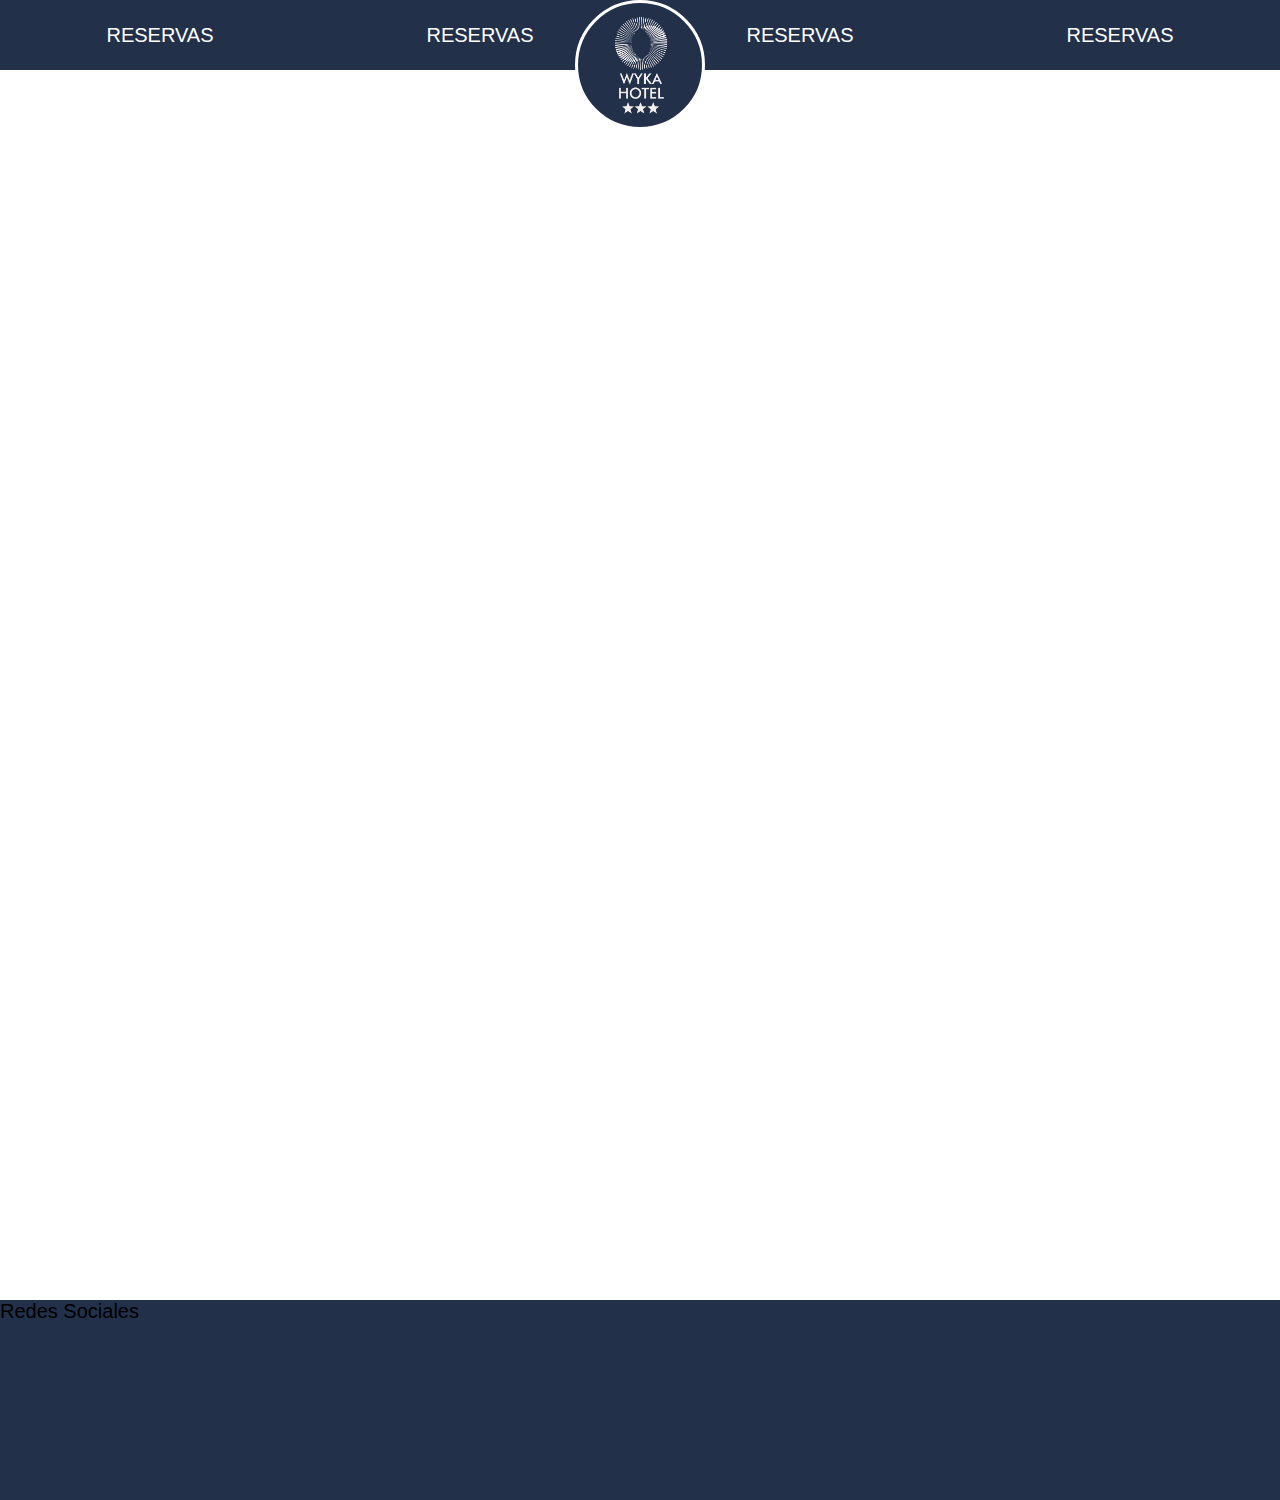
==== src/index.html @ a8c124cd "fonts added to assets" ====
<html lang="es">
<head>
    <meta charset="UTF-8">
    <meta http-equiv="X-UA-Compatible" content="IE=edge">
    <meta name="viewport" content="width=device-width, initial-scale=1.0">
    <link rel="stylesheet" href="./style.css">
    <title>WYKA - HOTEL</title>
</head>
<body>
    <header class="header">
        <nav class="nav">
            <ul class="nav-links">
                <li href="#">RESERVAS</li>
                <li href="#">RESERVAS</li>
                <li href="#">RESERVAS</li>
                <li href="#">RESERVAS</li>
            </ul>
            
        </nav>
        <div class="center">
            <img src="../assets/img/logo_completo.png">
        </div>
    </header>
    
    <main>
        <article class="carrousel-images">
            <img src="./img/" alt="">
        </article>
    </main>

    <footer>
        <div class="social-media">
            <span class="title">Redes Sociales</span>
            <span class="point"></span>
            <ul>
                <li></li>
            </ul>
        </div>
        <div class="links"></div>
    </footer>
</body>
</html>
---- src/style.css ----
@import url('../assets/fonts/Gopher-Bold.ttf');

:root {
    --azul: rgb(34, 48, 73);
    --crema: rgb(176,164,148);
    --blanco: rgb(240,235,231);
    --negro: rgb(34,34,35)
}

* {
    box-sizing: border-box;
    margin: 0;
    padding: 0;
    font-family: 'Gopher-Bold', sans-serif;
    font-size: 20px;
}

body{
    background: white;
}

.header {
    position: absolute;
    width: 100%;
    display: flex;
    background-color: white;
    justify-content: center;
}

.nav {
    height: 70px;
    width: 100%;
    background-color: var(--azul);
    flex-direction: row;
    align-items: center;
}

.nav-links{
    height: 100%;
    list-style: none;
    color: white;
    display: flex;
    justify-content: space-around;
    align-items: center;
    font-size: small;
}

.nav-links li {
    cursor: pointer;
}

.center {
    position: absolute;
    display: flex;
    background-color: var(--azul);
    width: 130px;
    height: 130px;
    border-radius: 50%;
    border-style: solid;
    border-color: white;
    align-items: center;
    justify-content: center;
}

.center img {
    width: 63px;
    height: 100px;
}

main {
    height: 1300px;
    width: 100%;
}

footer {
    width: 100%;
    height: 200px;
    background-color: var(--azul);
}
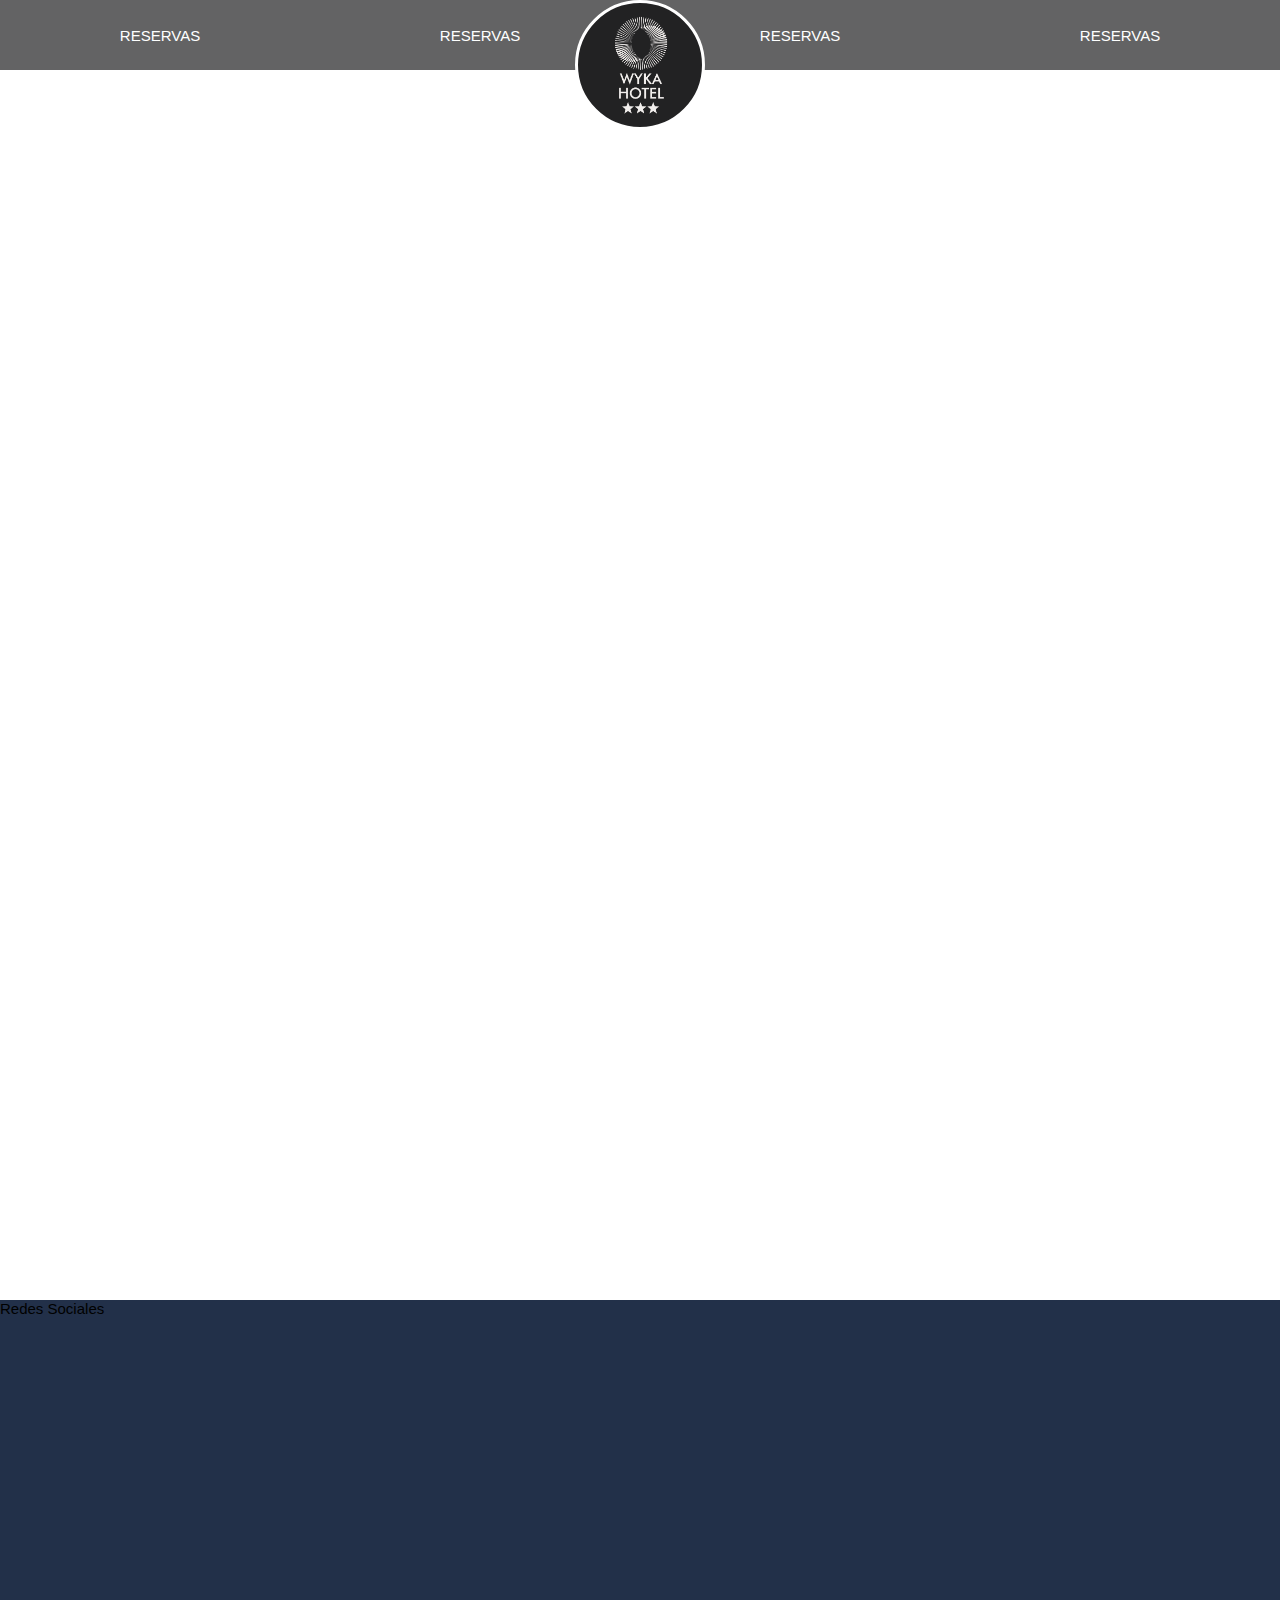
==== commit 32834766: "sticky navbar & video added" ====
--- a/src/index.html
+++ b/src/index.html
@@ -23,9 +23,9 @@
     </header>
     
     <main>
-        <article class="carrousel-images">
-            <img src="./img/" alt="">
-        </article>
+        <section>
+            <video src="../assets/videos/wyka baja calidad.mp4" autoplay loop></video>
+        </section>
     </main>
 
     <footer>
--- a/src/style.css
+++ b/src/style.css
@@ -12,7 +12,7 @@
     margin: 0;
     padding: 0;
     font-family: 'Gopher-Bold', sans-serif;
-    font-size: 20px;
+    font-size: 15px;
 }
 
 body{
@@ -20,17 +20,19 @@
 }
 
 .header {
-    position: absolute;
+    position: fixed;
+    top:0;
     width: 100%;
     display: flex;
-    background-color: white;
     justify-content: center;
+    z-index: 1;
 }
 
 .nav {
+    opacity: 0.7;
     height: 70px;
     width: 100%;
-    background-color: var(--azul);
+    background-color: var(--negro);
     flex-direction: row;
     align-items: center;
 }
@@ -52,7 +54,7 @@
 .center {
     position: absolute;
     display: flex;
-    background-color: var(--azul);
+    background-color: var(--negro);
     width: 130px;
     height: 130px;
     border-radius: 50%;
@@ -72,8 +74,13 @@
     width: 100%;
 }
 
+main section video {
+    width: 100%;
+    height: auto;
+}
+
 footer {
     width: 100%;
-    height: 200px;
+    height: 300px;
     background-color: var(--azul);
 }
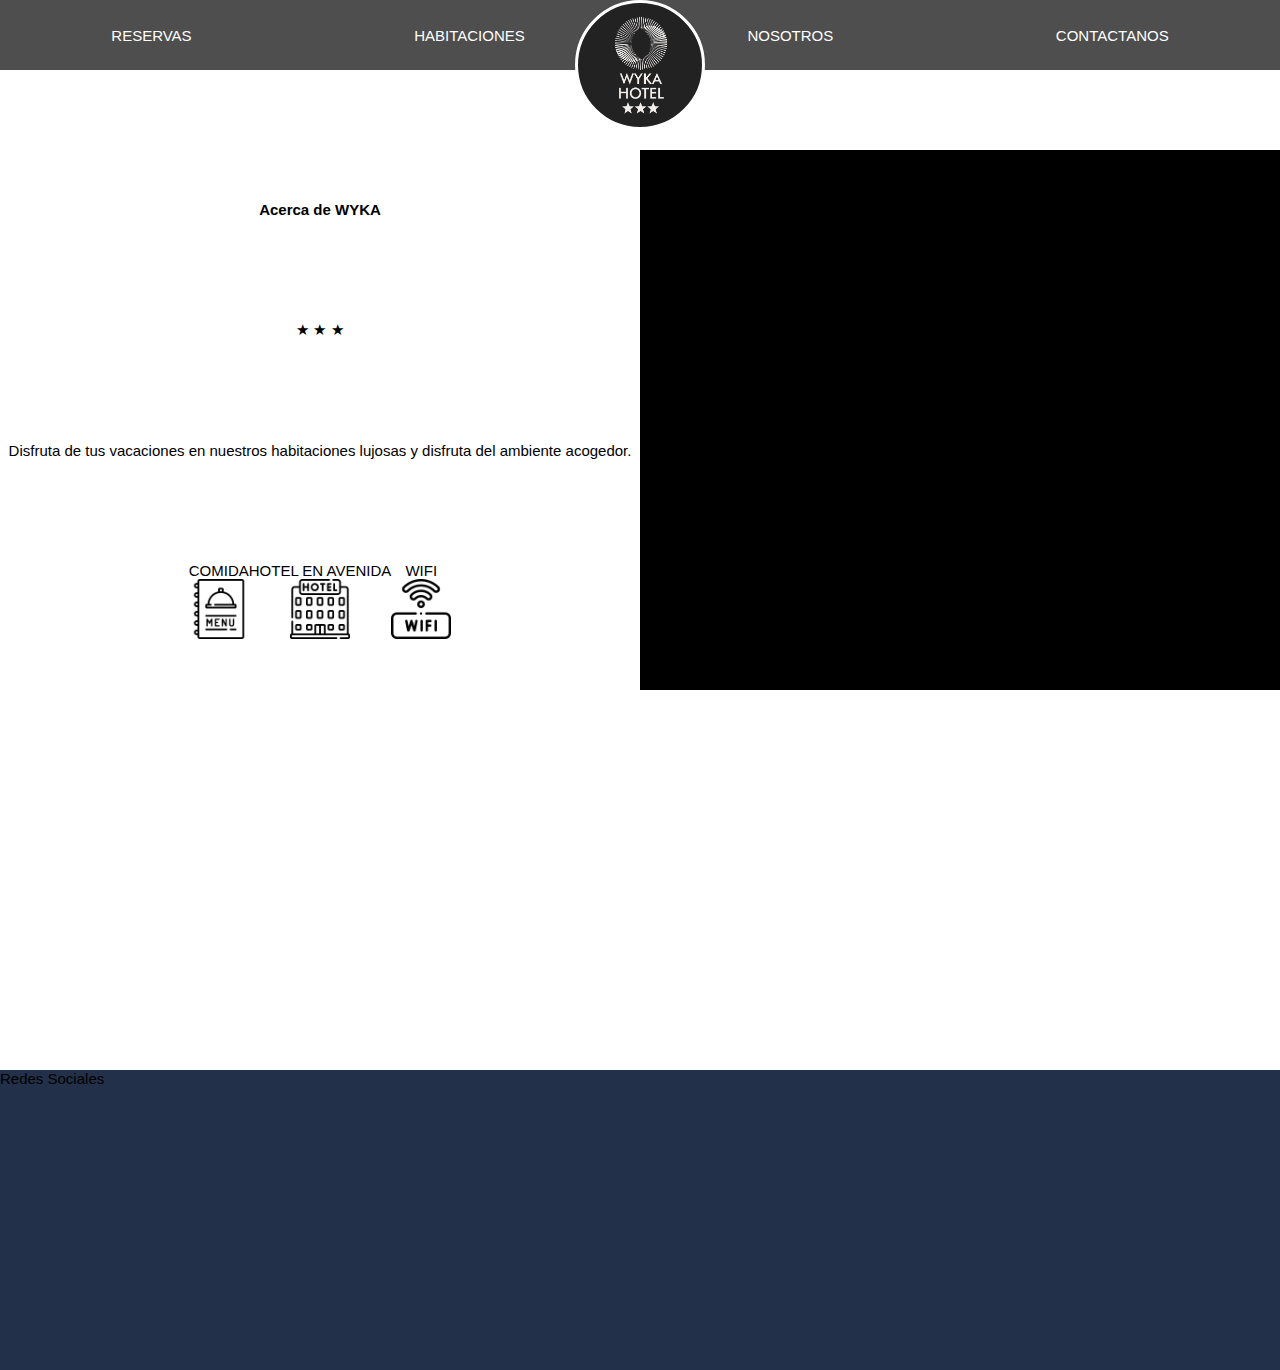
==== commit 406f99d3: "Added icons & created new section" ====
--- a/src/index.html
+++ b/src/index.html
@@ -11,11 +11,10 @@
         <nav class="nav">
             <ul class="nav-links">
                 <li href="#">RESERVAS</li>
-                <li href="#">RESERVAS</li>
-                <li href="#">RESERVAS</li>
-                <li href="#">RESERVAS</li>
+                <li href="#">HABITACIONES</li>
+                <li href="#">NOSOTROS</li>
+                <li href="#">CONTACTANOS</li>
             </ul>
-            
         </nav>
         <div class="center">
             <img src="../assets/img/logo_completo.png">
@@ -23,9 +22,50 @@
     </header>
     
     <main>
+        <!--
+                    <div class="modal">
+            <div class="reserva">
+                <span>Hacer una reservas</span>
+            </div>
+            <div class="fecha">
+                asdasd
+            </div>
+        </div>
+        -->
+
         <section>
-            <video src="../assets/videos/wyka baja calidad.mp4" autoplay loop></video>
+            <video src="../assets/videos/wyka baja calidad.mp4" autoplay loop muted></video>
         </section>
+
+        <section class="section-info">
+            <div class="info">
+                <h1>Acerca de WYKA</h1>
+                <span>★ ★ ★</span>
+                <p>Disfruta de tus vacaciones en nuestros habitaciones lujosas y disfruta del ambiente acogedor.</p>
+                <ul>
+                    <li>
+                        <span>COMIDA</span>
+                        <img src="../assets/icons/menu.png">
+                    </li>
+                    <li>
+                        <span>HOTEL EN AVENIDA</span>
+                        <img src="../assets/icons/hotel.png">
+                    </li>
+                    <li>
+                        <span>WIFI</span>
+                        <img src="../assets/icons/wifi.png">
+                    </li>
+                </ul>
+            </div>
+            <div class="carrousel">
+                asd
+            </div>
+        </section>
+
+        <section>
+            <iframe class="map" src="https://www.google.com/maps/embed?pb=!1m18!1m12!1m3!1d493.75754140701224!2d-79.02753394974549!3d-8.095330356932966!2m3!1f0!2f0!3f0!3m2!1i1024!2i768!4f13.1!3m3!1m2!1s0x91ad3db486dfe575%3A0x8ffd5e4ad23abd7a!2sHotel%20Wyka!5e0!3m2!1ses!2spe!4v1685727142452!5m2!1ses!2spe" width="600" height="450" style="border:0;" allowfullscreen="" loading="lazy" referrerpolicy="no-referrer-when-downgrade"></iframe>
+        </section>
+
     </main>
 
     <footer>
--- a/src/style.css
+++ b/src/style.css
@@ -29,12 +29,12 @@
 }
 
 .nav {
-    opacity: 0.7;
     height: 70px;
     width: 100%;
     background-color: var(--negro);
     flex-direction: row;
     align-items: center;
+    opacity: 0.8;
 }
 
 .nav-links{
@@ -70,8 +70,40 @@
 }
 
 main {
-    height: 1300px;
+    height: auto;
     width: 100%;
+}
+/*
+.modal  {
+    display: flex;
+    flex-direction: column;
+    position: absolute;
+    top: 150px;
+    right: 100px;
+    width: 250px;
+    height: 200px;
+    background-color: var(--negro);
+    color: white;
+}
+
+.reserva {
+    display: flex;
+    align-items: center;
+    justify-content: center;
+    background-color: var(--negro);
+    width: 100%;
+    height: 20px;
+}
+
+.fecha {
+    background-color: var(--azul);
+    opacity: 0.8;
+}
+*/
+
+main {
+    display: flex;
+    flex-direction: column;
 }
 
 main section video {
@@ -79,6 +111,50 @@
     height: auto;
 }
 
+.section-info {
+    display: flex;
+    flex-direction: row;
+    width: auto;
+    height: 60vh;
+}
+
+.info {
+    width: 50%;
+    display: flex;
+    flex-direction: column;
+    align-items: center;
+    justify-content: space-around;
+}
+
+.info ul {
+    display: flex;
+    flex-direction: row;
+    list-style: none;
+    align-items: center;
+}
+
+.info ul li {
+    display: flex;
+    flex-direction: column;
+    align-items: center;
+    justify-content: space-between;
+}
+
+.info ul li img {
+    width: 60px;
+    height: 60px;
+}
+
+.carrousel  {
+    width: 50%;
+    background-color: black;
+}
+
+.map{
+    width: 100%;
+    height: 380px;
+}
+
 footer {
     width: 100%;
     height: 300px;
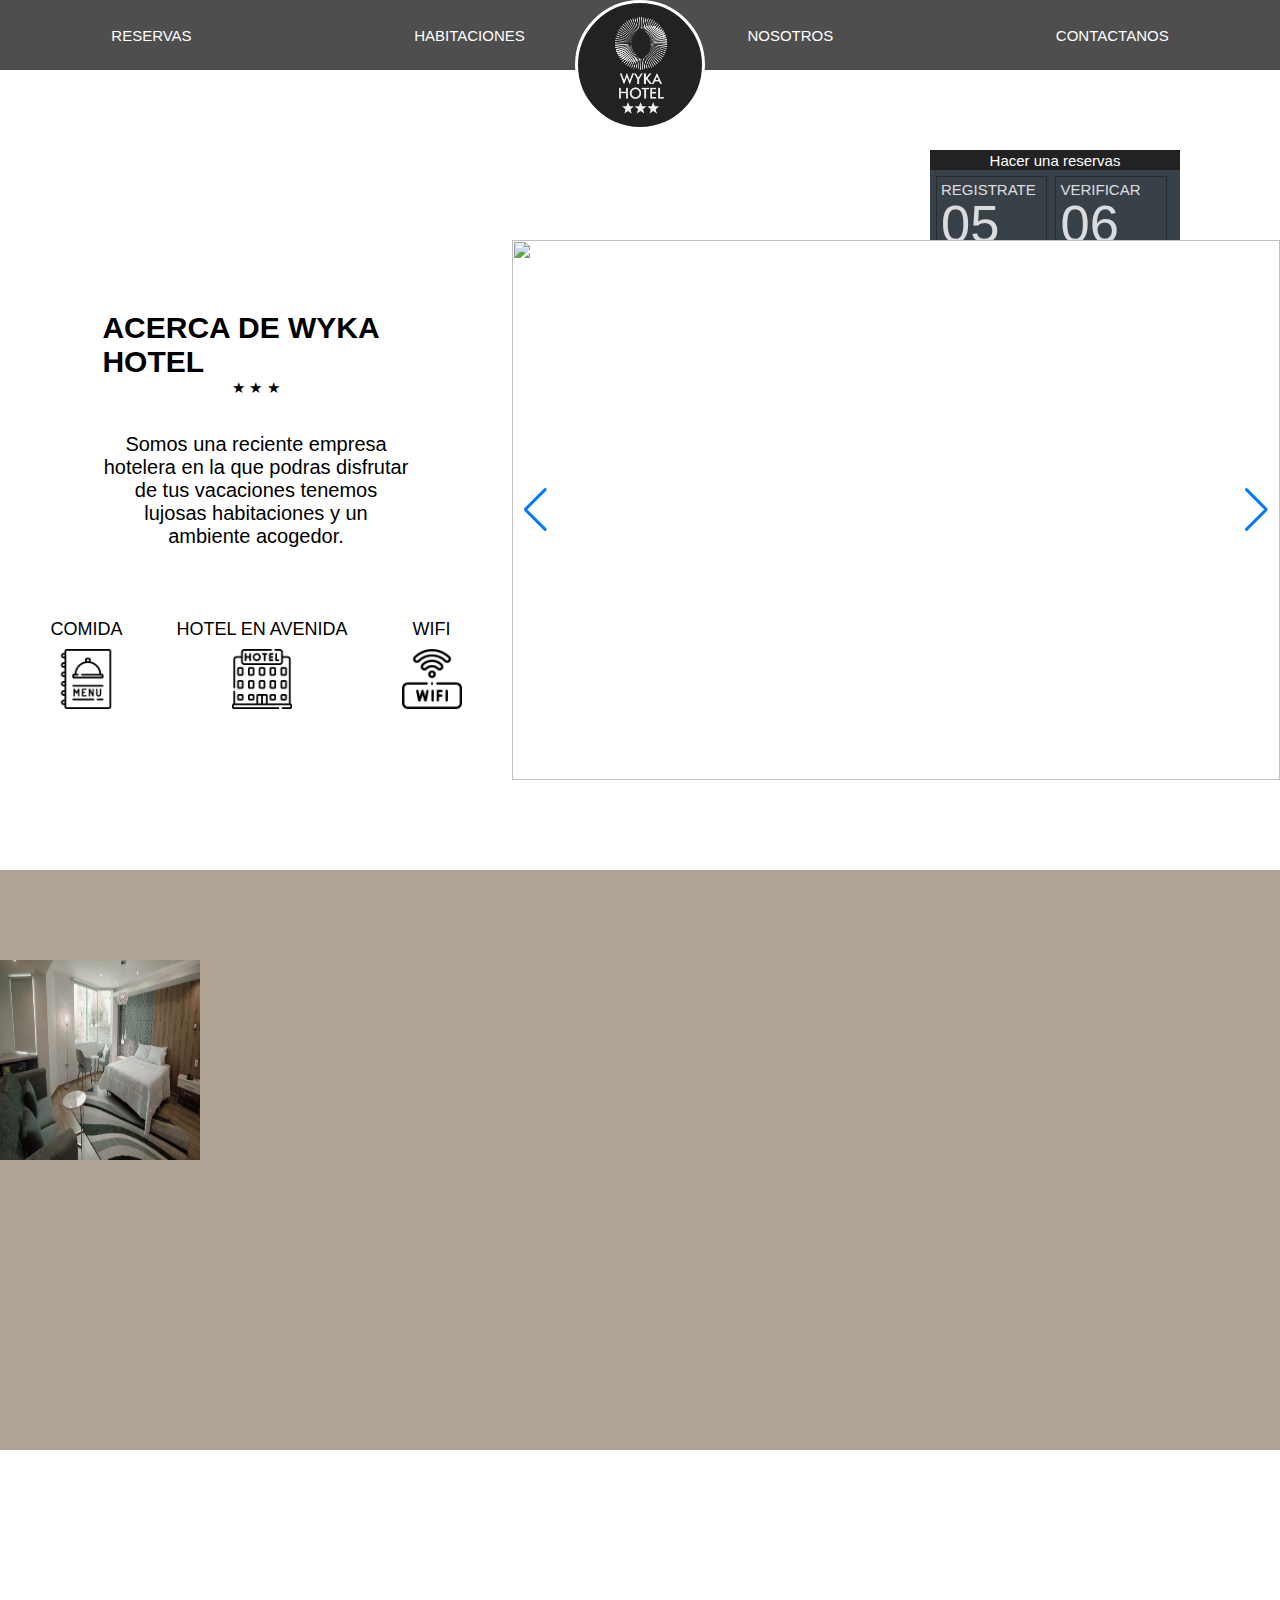
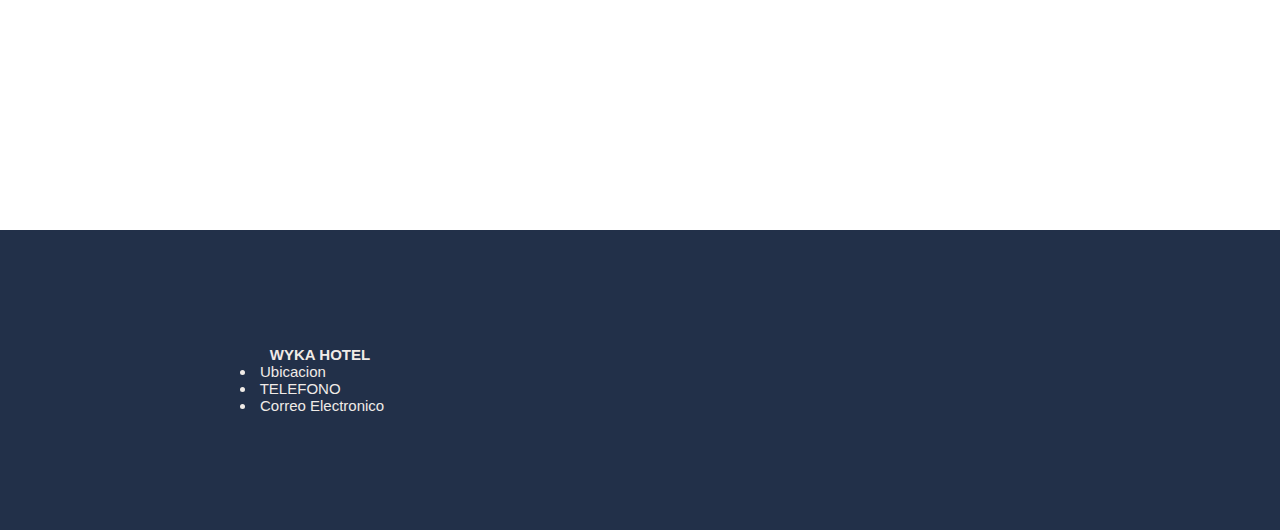
==== commit fc9315ff: "first section finished 50% & third section started" ====
--- a/src/index.html
+++ b/src/index.html
@@ -1,11 +1,14 @@
 <html lang="es">
+
 <head>
     <meta charset="UTF-8">
     <meta http-equiv="X-UA-Compatible" content="IE=edge">
     <meta name="viewport" content="width=device-width, initial-scale=1.0">
     <link rel="stylesheet" href="./style.css">
+    <link rel="stylesheet" href="https://cdn.jsdelivr.net/npm/swiper@9/swiper-bundle.min.css" />
     <title>WYKA - HOTEL</title>
 </head>
+
 <body>
     <header class="header">
         <nav class="nav">
@@ -20,63 +23,143 @@
             <img src="../assets/img/logo_completo.png">
         </div>
     </header>
+
+    <main>
+        <div class="modal">
+            <div class="reserva">
+              <span>Hacer una reservas</span>
+            </div>
     
-    <main>
-        <!--
-                    <div class="modal">
-            <div class="reserva">
-                <span>Hacer una reservas</span>
-            </div>
-            <div class="fecha">
-                asdasd
-            </div>
-        </div>
-        -->
+            <form class="bm-form-container">
+              <div class="bm-form-row ">
+               
+                    <div class="bm-form-col">
+                        <div class="bm-date-card">
+                            <div>REGISTRATE</div>
+                            <div class="bm-date-card-day">05</div>
+                            <div>JUNIO</div>
+                            <div></div>
+                        </div>
+                    </div>
+    
+                    <div class="bm-form-col">
+                        <div class="bm-date-card">
+                            <div>VERIFICAR</div>
+                            <div class="bm-date-card-day">06</div>
+                            <div>JUNIO</div>
+                            <div></div>
+                        </div>
+                    </div>   
+              </div>
+              <div class="bm-form-row">
+                <button class="bm-btn btn btn-action btn-block" type="submit" role="link">
+                  <font style="vertical-align: inherit">
+                    <font style="vertical-align: inherit">Reservar</font>
+                  </font>
+                </button>
+              </div>
+            </form>
+          </div>
 
         <section>
             <video src="../assets/videos/wyka baja calidad.mp4" autoplay loop muted></video>
         </section>
 
+        <div class="separador"></div>
+
         <section class="section-info">
             <div class="info">
-                <h1>Acerca de WYKA</h1>
-                <span>★ ★ ★</span>
-                <p>Disfruta de tus vacaciones en nuestros habitaciones lujosas y disfruta del ambiente acogedor.</p>
+                <div>
+                    <h1>ACERCA DE WYKA HOTEL</h1>
+                    <span>★ ★ ★</span>
+                    <p>Somos una reciente empresa hotelera en la que podras disfrutar de tus vacaciones tenemos lujosas habitaciones y un ambiente acogedor.</p>
+                </div>
                 <ul>
                     <li>
                         <span>COMIDA</span>
-                        <img src="../assets/icons/menu.png">
+                        <img src="../assets/icons/menu.png" z-index='0'>
                     </li>
                     <li>
                         <span>HOTEL EN AVENIDA</span>
-                        <img src="../assets/icons/hotel.png">
+                        <img src="../assets/icons/hotel.png" z-index='-1'>
                     </li>
                     <li>
                         <span>WIFI</span>
-                        <img src="../assets/icons/wifi.png">
+                        <img src="../assets/icons/wifi.png" z-index='-2'>
                     </li>
                 </ul>
             </div>
-            <div class="carrousel">
-                asd
+            <div class="swiper">
+                <div class="swiper-wrapper">
+                    <div class="swiper-slide"><img src="../assets/img/auditorio2.JPG"></div>
+                    <div class="swiper-slide"><img src="../assets/img/cama.JPG"></div>
+                    <div class="swiper-slide"><img src="../assets/img/camachica.JPG"></div>
+                </div>
+                <div class="swiper-button-next"></div>
+                <div class="swiper-button-prev"></div>
+                <div class="swiper-pagination"></div>
             </div>
         </section>
 
+        <div class="separador"></div>
+
+        <div class="separador-crema""></div>
+
+        <section class="section-habitaciones">
+            <div>
+                <img src="../assets/img/cuarto2.jpg" alt="" width="200px" height="200px">
+            </div>
+        </section>
+
+        <div class="separador-crema""></div>
+
         <section>
-            <iframe class="map" src="https://www.google.com/maps/embed?pb=!1m18!1m12!1m3!1d493.75754140701224!2d-79.02753394974549!3d-8.095330356932966!2m3!1f0!2f0!3f0!3m2!1i1024!2i768!4f13.1!3m3!1m2!1s0x91ad3db486dfe575%3A0x8ffd5e4ad23abd7a!2sHotel%20Wyka!5e0!3m2!1ses!2spe!4v1685727142452!5m2!1ses!2spe" width="600" height="450" style="border:0;" allowfullscreen="" loading="lazy" referrerpolicy="no-referrer-when-downgrade"></iframe>
+            <iframe class="map"
+                src="https://www.google.com/maps/embed?pb=!1m18!1m12!1m3!1d493.75754140701224!2d-79.02753394974549!3d-8.095330356932966!2m3!1f0!2f0!3f0!3m2!1i1024!2i768!4f13.1!3m3!1m2!1s0x91ad3db486dfe575%3A0x8ffd5e4ad23abd7a!2sHotel%20Wyka!5e0!3m2!1ses!2spe!4v1685727142452!5m2!1ses!2spe"
+                width="600" height="450" style="border:0;" allowfullscreen="" loading="lazy"
+                referrerpolicy="no-referrer-when-downgrade"></iframe>
         </section>
 
     </main>
 
     <footer>
-        <div class="social-media">
-            <span class="title">Redes Sociales</span>
-            <span class="point"></span>
+        <div class="footer-section-1">
+            <h2>WYKA HOTEL</h2>
             <ul>
-                <li></li>
+                <li>
+                    <img src="" alt="">
+                    <span>Ubicacion</span>
+                </li>
+                <li>
+                    <img src="" alt="">
+                    <span>TELEFONO</span>
+                </li>
+                <li>
+                    <img src="" alt="">
+                    <span>Correo Electronico</span>
+                </li>
             </ul>
         </div>
-        <div class="links"></div>
+        <div class="footer-section-2">
+
+        </div>
     </footer>
+
+    <script>
+        var swiper = new Swiper(".mySwiper", {
+          slidesPerView: 1,
+          spaceBetween: 30,
+          loop: true,
+          pagination: {
+            el: ".swiper-pagination",
+            clickable: true,
+          },
+          navigation: {
+            nextEl: ".swiper-button-next",
+            prevEl: ".swiper-button-prev",
+          },
+        });
+      </script>
 </body>
+
 </html>--- a/src/style.css
+++ b/src/style.css
@@ -19,13 +19,24 @@
     background: white;
 }
 
+.separador {
+    width: auto;
+    height: 10vh;
+}
+
+.separador-crema {
+    width: auto;
+    height: 10vh;
+    background-color: var(--crema);
+}
+
 .header {
     position: fixed;
     top:0;
     width: 100%;
     display: flex;
     justify-content: center;
-    z-index: 1;
+    z-index: 100;
 }
 
 .nav {
@@ -73,7 +84,7 @@
     height: auto;
     width: 100%;
 }
-/*
+
 .modal  {
     display: flex;
     flex-direction: column;
@@ -82,7 +93,7 @@
     right: 100px;
     width: 250px;
     height: 200px;
-    background-color: var(--negro);
+    background-color: rgba(15,25,34,0.6);
     color: white;
 }
 
@@ -99,7 +110,7 @@
     background-color: var(--azul);
     opacity: 0.8;
 }
-*/
+
 
 main {
     display: flex;
@@ -119,11 +130,29 @@
 }
 
 .info {
-    width: 50%;
-    display: flex;
-    flex-direction: column;
-    align-items: center;
-    justify-content: space-around;
+    width: 40%;
+    display: flex;
+    flex-direction: column;
+    align-items: center;
+    justify-content: space-evenly;
+}
+
+.info h1 {
+    font-weight: 800;
+}
+
+.info div {
+    display: flex;
+    flex-direction: column;
+    justify-content: center;
+    align-items: center;
+    width: 60%;
+}
+
+.info div p {
+    margin-top: 4vh;
+    font-size: 20px;
+    text-align: center;
 }
 
 .info ul {
@@ -137,26 +166,173 @@
     display: flex;
     flex-direction: column;
     align-items: center;
-    justify-content: space-between;
+    justify-content: center;
+    margin-right: 3vh;
+    margin-left: 3vh;
+}
+
+.info div h1 {
+    font-size: 30px;
+}
+
+.info ul li span {
+    font-size: 18px;
 }
 
 .info ul li img {
     width: 60px;
     height: 60px;
-}
-
-.carrousel  {
+    margin-top: 1vh;
+}
+
+.slider  {
+    width: 60%;
+    display: flex;
+    flex-direction: row;
+    overflow: hidden;
+}
+.slider img {
+    width: auto;
+    height: auto;
+    transition: 1s;
+}
+
+.section-habitaciones {
+    width: 100%;
+    height: 400px;
+    background-color: var(--crema);
+}
+
+
+
+.map{
+    width: 100%;
+    height: 380px;
+}
+
+footer {
+    width: 100%;
+    height: 300px;
+    background-color: var(--azul);
+}
+
+.footer-section-1 {
+    width: 50%;
+    display: flex;
+    flex-direction: column;
+    justify-content: center;
+    color: var(--blanco);
+    justify-content: center;
+    align-items: center;
+    height: 100%;
+}
+
+footer-section-2 {
     width: 50%;
     background-color: black;
 }
 
-.map{
-    width: 100%;
-    height: 380px;
-}
-
-footer {
-    width: 100%;
-    height: 300px;
-    background-color: var(--azul);
-}
+
+
+
+
+
+/*
+
+waaaaaaaaaaaaaa
+*/
+
+.bm-form-row {
+    background: #273038;
+    text-transform: uppercase;
+    width: 100%;
+    padding: 0.3em 0.3em 0.5em;
+    border: 1px solid #273038;
+    -webkit-transition: border-color 300ms ease;
+    -o-transition: border-color 300ms ease;
+    transition: border-color 300ms ease;
+    opacity: 0.75;
+}
+.bm-box--vertical .bm-form-row {
+    align-items: flex-end;
+    margin-bottom: 0.5em;
+}
+.bm-form-row {
+    display: flex;
+    flex-wrap: wrap;
+    
+}
+
+.btn {
+    border-radius: 0;
+    font-weight: 500;
+    font-size: 1.4rem;
+    font-style: normal;
+    letter-spacing: 1px;
+    text-transform: uppercase;
+    
+    line-height: 1.8rem;
+    border: none;
+    min-width: 190px;
+}
+
+.btn-block {
+    display: block;
+    width: 100%;
+}
+
+.bm-form-row .bm-form-col {
+    flex-basis: 0;
+    flex-grow: 1;
+    max-width: 100%;
+    width: 100%;
+    margin-right: 8px;
+}
+
+.bm-date-card {
+    background: #273038;
+    text-transform: uppercase;
+    width: 100%;
+    padding: 0.3em 0.3em 0.5em;
+    border: 1px solid #111211;
+    -webkit-transition: border-color 300ms ease;
+    -o-transition: border-color 300ms ease;
+    transition: border-color 300ms ease;
+}
+
+.bm-date-card-day {
+    font-size: 3.5em;
+    line-height: 1;
+}
+
+.btn.btn-action {
+    background-color: #9f6b3d;
+    color: #fff;
+}
+
+
+.swiper {
+    width: 60%;
+    height: 100%;
+  }
+
+  .swiper-slide {
+    text-align: center;
+    font-size: 18px;
+    background: #fff;
+    display: flex;
+    justify-content: center;
+    align-items: center;
+  }
+
+  .swiper-slide img {
+    display: block;
+    width: 100%;
+    height: 100%;
+    object-fit: cover;
+  }
+
+  .swiper {
+    margin-left: auto;
+    margin-right: auto;
+  }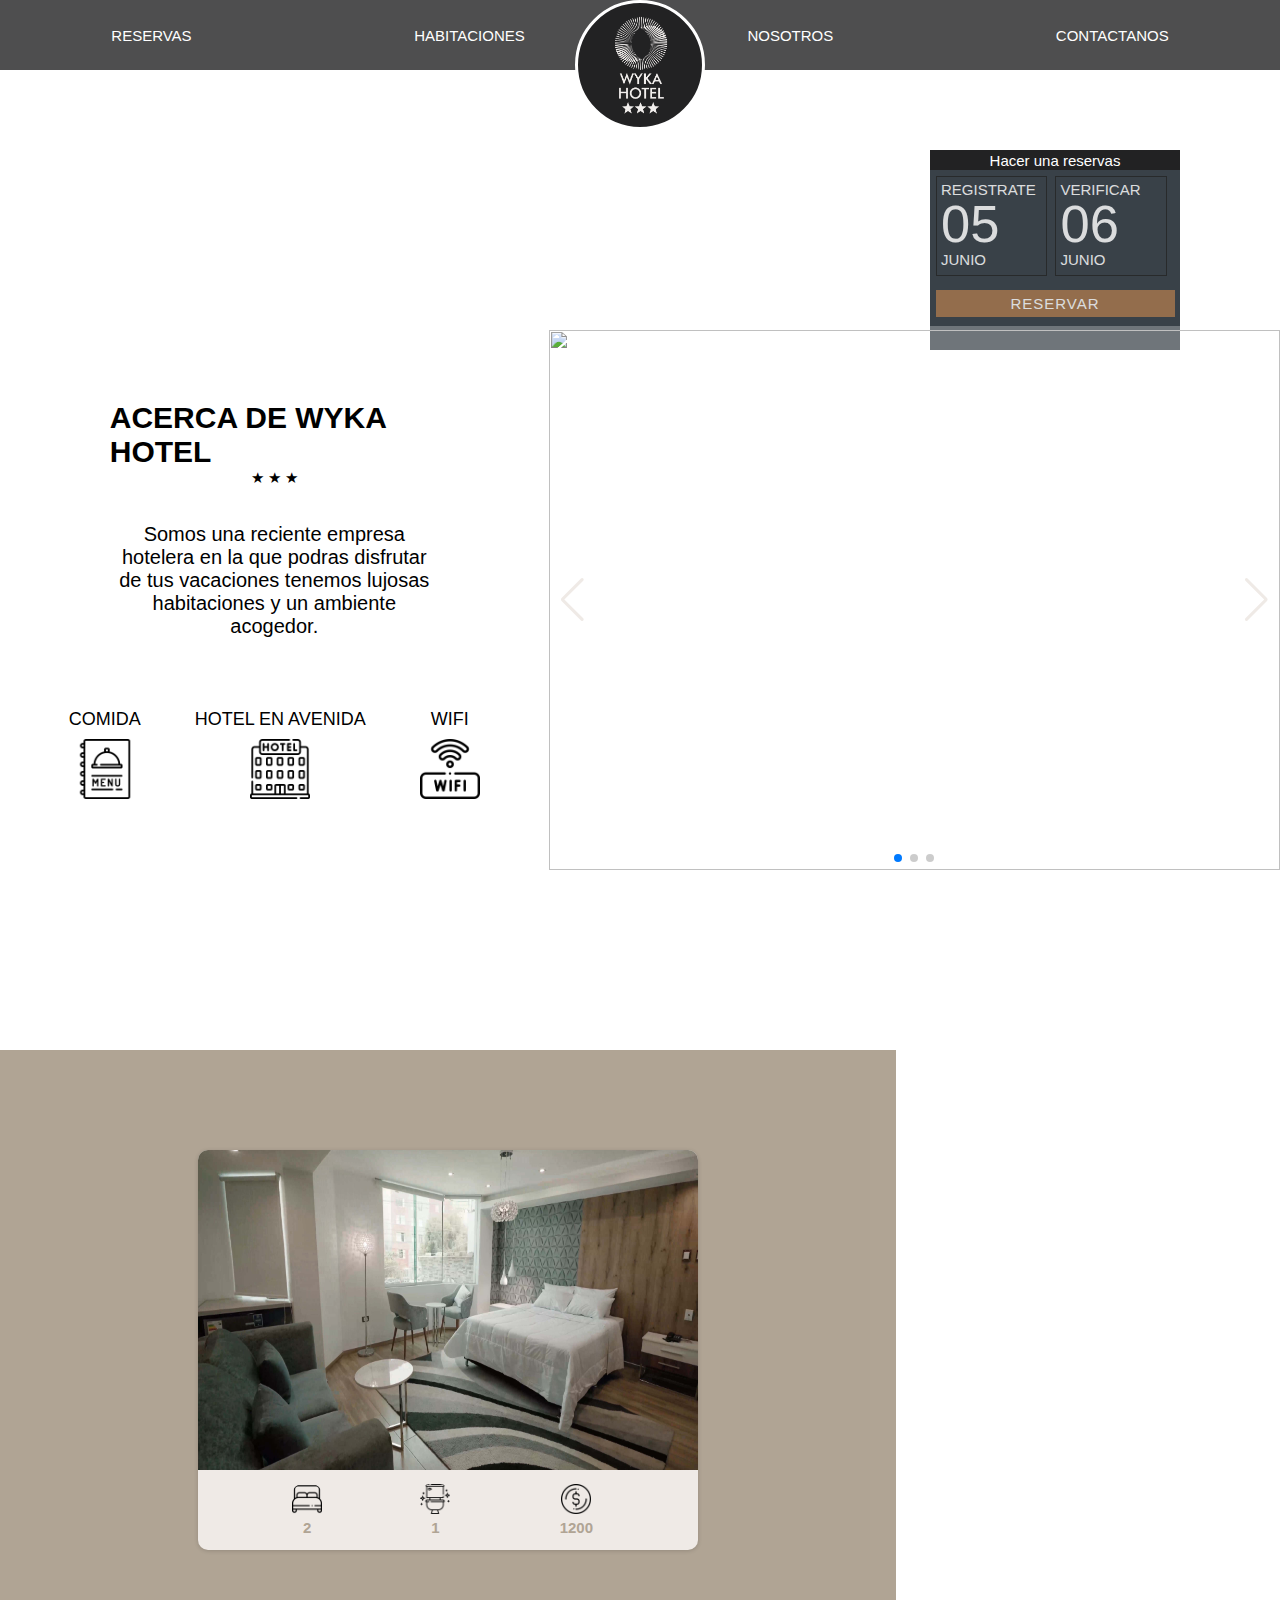
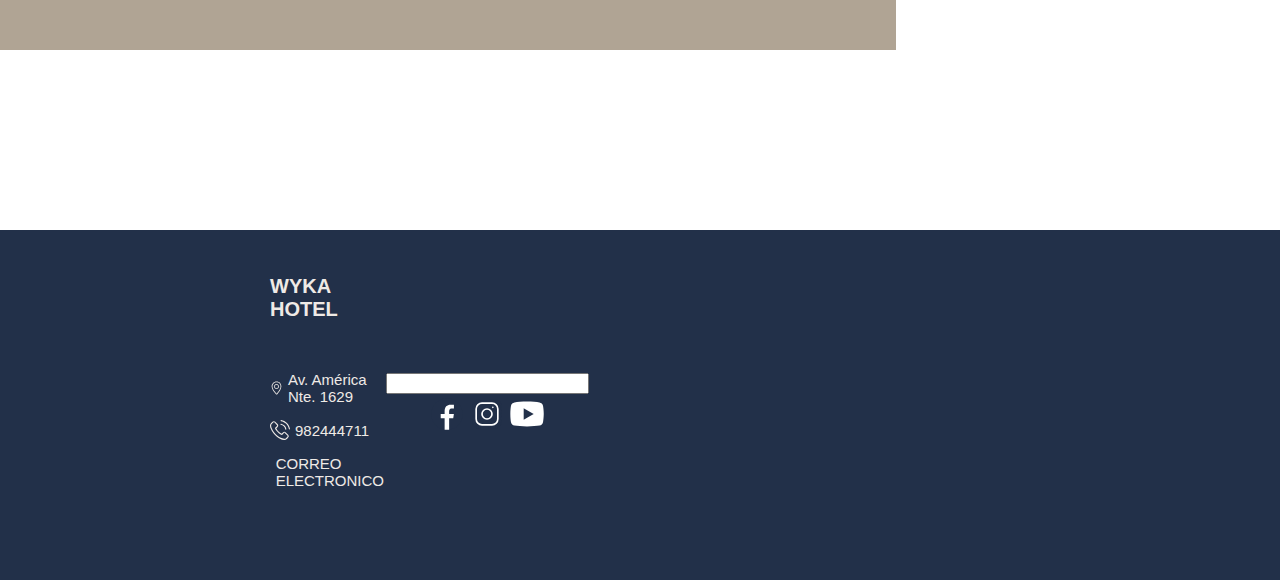
==== commit 340f447e: "rooms section created footer in progress first section slider finished look for errors on the future" ====
--- a/src/index.html
+++ b/src/index.html
@@ -27,12 +27,12 @@
     <main>
         <div class="modal">
             <div class="reserva">
-              <span>Hacer una reservas</span>
-            </div>
-    
+                <span>Hacer una reservas</span>
+            </div>
+
             <form class="bm-form-container">
-              <div class="bm-form-row ">
-               
+                <div class="bm-form-row ">
+
                     <div class="bm-form-col">
                         <div class="bm-date-card">
                             <div>REGISTRATE</div>
@@ -41,7 +41,7 @@
                             <div></div>
                         </div>
                     </div>
-    
+
                     <div class="bm-form-col">
                         <div class="bm-date-card">
                             <div>VERIFICAR</div>
@@ -49,30 +49,32 @@
                             <div>JUNIO</div>
                             <div></div>
                         </div>
-                    </div>   
-              </div>
-              <div class="bm-form-row">
-                <button class="bm-btn btn btn-action btn-block" type="submit" role="link">
-                  <font style="vertical-align: inherit">
-                    <font style="vertical-align: inherit">Reservar</font>
-                  </font>
-                </button>
-              </div>
+                    </div>
+                </div>
+                <div class="bm-form-row">
+                    <button class="bm-btn btn btn-action btn-block" type="submit" role="link">
+                        <font style="vertical-align: inherit">
+                            <font style="vertical-align: inherit">Reservar</font>
+                        </font>
+                    </button>
+                </div>
             </form>
-          </div>
+        </div>
 
         <section>
             <video src="../assets/videos/wyka baja calidad.mp4" autoplay loop muted></video>
         </section>
 
-        <div class="separador"></div>
-
+
+        <div class="separador"></div>
+        <div class="separador"></div>
         <section class="section-info">
             <div class="info">
                 <div>
                     <h1>ACERCA DE WYKA HOTEL</h1>
                     <span>★ ★ ★</span>
-                    <p>Somos una reciente empresa hotelera en la que podras disfrutar de tus vacaciones tenemos lujosas habitaciones y un ambiente acogedor.</p>
+                    <p>Somos una reciente empresa hotelera en la que podras disfrutar de tus vacaciones tenemos lujosas
+                        habitaciones y un ambiente acogedor.</p>
                 </div>
                 <ul>
                     <li>
@@ -89,37 +91,46 @@
                     </li>
                 </ul>
             </div>
-            <div class="swiper">
+            <div class="swiper swiper-info mySwiper">
                 <div class="swiper-wrapper">
                     <div class="swiper-slide"><img src="../assets/img/auditorio2.JPG"></div>
                     <div class="swiper-slide"><img src="../assets/img/cama.JPG"></div>
-                    <div class="swiper-slide"><img src="../assets/img/camachica.JPG"></div>
+                    <div class="swiper-slide"><img src="../assets/img/cocina2.jpg"></div>
                 </div>
                 <div class="swiper-button-next"></div>
                 <div class="swiper-button-prev"></div>
                 <div class="swiper-pagination"></div>
             </div>
         </section>
-
-        <div class="separador"></div>
-
-        <div class="separador-crema""></div>
+        <div class="separador"></div>
+        <div class="separador"></div>
 
         <section class="section-habitaciones">
-            <div>
-                <img src="../assets/img/cuarto2.jpg" alt="" width="200px" height="200px">
-            </div>
+            <div class="section-habitaciones-1">
+                <div class="card-habitacion">
+                    <img src="../assets/img/cuarto2.jpg">
+                    <div class="habitacion-info">
+                        <ul>
+                            <li>
+                                <img src="../assets/icons/double-bed.png"></img>
+                                <span>2</span>
+                            </li>
+                            <li>
+                                <img src="../assets/icons/toilet.png"></img>
+                                <span>1</span>
+                            </li>
+                            <li>
+                                <img src="../assets/icons/dollar.png"></img>
+                                <span>1200</span>
+                            </li>
+                        </ul>
+                    </div>
+                </div>
+            </div>
+            <div class="separador-horizontal-blanco"></div>
         </section>
-
-        <div class="separador-crema""></div>
-
-        <section>
-            <iframe class="map"
-                src="https://www.google.com/maps/embed?pb=!1m18!1m12!1m3!1d493.75754140701224!2d-79.02753394974549!3d-8.095330356932966!2m3!1f0!2f0!3f0!3m2!1i1024!2i768!4f13.1!3m3!1m2!1s0x91ad3db486dfe575%3A0x8ffd5e4ad23abd7a!2sHotel%20Wyka!5e0!3m2!1ses!2spe!4v1685727142452!5m2!1ses!2spe"
-                width="600" height="450" style="border:0;" allowfullscreen="" loading="lazy"
-                referrerpolicy="no-referrer-when-downgrade"></iframe>
-        </section>
-
+        <div class="separador"></div>
+        <div class="separador"></div>
     </main>
 
     <footer>
@@ -127,39 +138,96 @@
             <h2>WYKA HOTEL</h2>
             <ul>
                 <li>
-                    <img src="" alt="">
-                    <span>Ubicacion</span>
-                </li>
-                <li>
-                    <img src="" alt="">
-                    <span>TELEFONO</span>
-                </li>
-                <li>
-                    <img src="" alt="">
-                    <span>Correo Electronico</span>
+                    <svg fill="#000000" width="800px" height="800px" viewBox="0 0 32 32" version="1.1"
+                        xmlns="http://www.w3.org/2000/svg">
+                        <path
+                            d="M16.114-0.011c-6.559 0-12.114 5.587-12.114 12.204 0 6.93 6.439 14.017 10.77 18.998 0.017 0.020 0.717 0.797 1.579 0.797h0.076c0.863 0 1.558-0.777 1.575-0.797 4.064-4.672 10-12.377 10-18.998 0-6.618-4.333-12.204-11.886-12.204zM16.515 29.849c-0.035 0.035-0.086 0.074-0.131 0.107-0.046-0.032-0.096-0.072-0.133-0.107l-0.523-0.602c-4.106-4.71-9.729-11.161-9.729-17.055 0-5.532 4.632-10.205 10.114-10.205 6.829 0 9.886 5.125 9.886 10.205 0 4.474-3.192 10.416-9.485 17.657zM16.035 6.044c-3.313 0-6 2.686-6 6s2.687 6 6 6 6-2.687 6-6-2.686-6-6-6zM16.035 16.044c-2.206 0-4.046-1.838-4.046-4.044s1.794-4 4-4c2.207 0 4 1.794 4 4 0.001 2.206-1.747 4.044-3.954 4.044z">
+                        </path>
+                    </svg>
+                    <span>Av. América Nte. 1629</span>
+                </li>
+                <li>
+                    <svg fill="#000000" height="800px" width="800px" version="1.1" id="Capa_1"
+                        xmlns="http://www.w3.org/2000/svg" xmlns:xlink="http://www.w3.org/1999/xlink"
+                        viewBox="0 0 473.806 473.806" xml:space="preserve">
+                        <g>
+                            <g>
+                                <path d="M374.456,293.506c-9.7-10.1-21.4-15.5-33.8-15.5c-12.3,0-24.1,5.3-34.2,15.4l-31.6,31.5c-2.6-1.4-5.2-2.7-7.7-4
+                           c-3.6-1.8-7-3.5-9.9-5.3c-29.6-18.8-56.5-43.3-82.3-75c-12.5-15.8-20.9-29.1-27-42.6c8.2-7.5,15.8-15.3,23.2-22.8
+                           c2.8-2.8,5.6-5.7,8.4-8.5c21-21,21-48.2,0-69.2l-27.3-27.3c-3.1-3.1-6.3-6.3-9.3-9.5c-6-6.2-12.3-12.6-18.8-18.6
+                           c-9.7-9.6-21.3-14.7-33.5-14.7s-24,5.1-34,14.7c-0.1,0.1-0.1,0.1-0.2,0.2l-34,34.3c-12.8,12.8-20.1,28.4-21.7,46.5
+                           c-2.4,29.2,6.2,56.4,12.8,74.2c16.2,43.7,40.4,84.2,76.5,127.6c43.8,52.3,96.5,93.6,156.7,122.7c23,10.9,53.7,23.8,88,26
+                           c2.1,0.1,4.3,0.2,6.3,0.2c23.1,0,42.5-8.3,57.7-24.8c0.1-0.2,0.3-0.3,0.4-0.5c5.2-6.3,11.2-12,17.5-18.1c4.3-4.1,8.7-8.4,13-12.9
+                           c9.9-10.3,15.1-22.3,15.1-34.6c0-12.4-5.3-24.3-15.4-34.3L374.456,293.506z M410.256,398.806
+                           C410.156,398.806,410.156,398.906,410.256,398.806c-3.9,4.2-7.9,8-12.2,12.2c-6.5,6.2-13.1,12.7-19.3,20
+                           c-10.1,10.8-22,15.9-37.6,15.9c-1.5,0-3.1,0-4.6-0.1c-29.7-1.9-57.3-13.5-78-23.4c-56.6-27.4-106.3-66.3-147.6-115.6
+                           c-34.1-41.1-56.9-79.1-72-119.9c-9.3-24.9-12.7-44.3-11.2-62.6c1-11.7,5.5-21.4,13.8-29.7l34.1-34.1c4.9-4.6,10.1-7.1,15.2-7.1
+                           c6.3,0,11.4,3.8,14.6,7c0.1,0.1,0.2,0.2,0.3,0.3c6.1,5.7,11.9,11.6,18,17.9c3.1,3.2,6.3,6.4,9.5,9.7l27.3,27.3
+                           c10.6,10.6,10.6,20.4,0,31c-2.9,2.9-5.7,5.8-8.6,8.6c-8.4,8.6-16.4,16.6-25.1,24.4c-0.2,0.2-0.4,0.3-0.5,0.5
+                           c-8.6,8.6-7,17-5.2,22.7c0.1,0.3,0.2,0.6,0.3,0.9c7.1,17.2,17.1,33.4,32.3,52.7l0.1,0.1c27.6,34,56.7,60.5,88.8,80.8
+                           c4.1,2.6,8.3,4.7,12.3,6.7c3.6,1.8,7,3.5,9.9,5.3c0.4,0.2,0.8,0.5,1.2,0.7c3.4,1.7,6.6,2.5,9.9,2.5c8.3,0,13.5-5.2,15.2-6.9
+                           l34.2-34.2c3.4-3.4,8.8-7.5,15.1-7.5c6.2,0,11.3,3.9,14.4,7.3c0.1,0.1,0.1,0.1,0.2,0.2l55.1,55.1
+                           C420.456,377.706,420.456,388.206,410.256,398.806z" />
+                                <path d="M256.056,112.706c26.2,4.4,50,16.8,69,35.8s31.3,42.8,35.8,69c1.1,6.6,6.8,11.2,13.3,11.2c0.8,0,1.5-0.1,2.3-0.2
+                           c7.4-1.2,12.3-8.2,11.1-15.6c-5.4-31.7-20.4-60.6-43.3-83.5s-51.8-37.9-83.5-43.3c-7.4-1.2-14.3,3.7-15.6,11
+                           S248.656,111.506,256.056,112.706z" />
+                                <path d="M473.256,209.006c-8.9-52.2-33.5-99.7-71.3-137.5s-85.3-62.4-137.5-71.3c-7.3-1.3-14.2,3.7-15.5,11
+                           c-1.2,7.4,3.7,14.3,11.1,15.6c46.6,7.9,89.1,30,122.9,63.7c33.8,33.8,55.8,76.3,63.7,122.9c1.1,6.6,6.8,11.2,13.3,11.2
+                           c0.8,0,1.5-0.1,2.3-0.2C469.556,223.306,474.556,216.306,473.256,209.006z" />
+                            </g>
+                        </g>
+                    </svg>
+                    <span>982444711</span>
+                </li>
+                <li>
+                    <svg fill="#000000" height="800px" width="800px" version="1.1" id="Capa_1"
+                        xmlns="http://www.w3.org/2000/svg" xmlns:xlink="http://www.w3.org/1999/xlink"
+                        viewBox="0 0 483.3 483.3" xml:space="preserve">
+                        <g>
+                            <g>
+                                <path d="M424.3,57.75H59.1c-32.6,0-59.1,26.5-59.1,59.1v249.6c0,32.6,26.5,59.1,59.1,59.1h365.1c32.6,0,59.1-26.5,59.1-59.1
+                           v-249.5C483.4,84.35,456.9,57.75,424.3,57.75z M456.4,366.45c0,17.7-14.4,32.1-32.1,32.1H59.1c-17.7,0-32.1-14.4-32.1-32.1v-249.5
+                           c0-17.7,14.4-32.1,32.1-32.1h365.1c17.7,0,32.1,14.4,32.1,32.1v249.5H456.4z" />
+                                <path
+                                    d="M304.8,238.55l118.2-106c5.5-5,6-13.5,1-19.1c-5-5.5-13.5-6-19.1-1l-163,146.3l-31.8-28.4c-0.1-0.1-0.2-0.2-0.2-0.3
+                           c-0.7-0.7-1.4-1.3-2.2-1.9L78.3,112.35c-5.6-5-14.1-4.5-19.1,1.1c-5,5.6-4.5,14.1,1.1,19.1l119.6,106.9L60.8,350.95
+                           c-5.4,5.1-5.7,13.6-0.6,19.1c2.7,2.8,6.3,4.3,9.9,4.3c3.3,0,6.6-1.2,9.2-3.6l120.9-113.1l32.8,29.3c2.6,2.3,5.8,3.4,9,3.4
+                           c3.2,0,6.5-1.2,9-3.5l33.7-30.2l120.2,114.2c2.6,2.5,6,3.7,9.3,3.7c3.6,0,7.1-1.4,9.8-4.2c5.1-5.4,4.9-14-0.5-19.1L304.8,238.55z" />
+                            </g>
+                        </g>
+                    </svg>
+                    <span>CORREO ELECTRONICO</span>
                 </li>
             </ul>
         </div>
         <div class="footer-section-2">
-
-        </div>
+            <div>
+                <input type="text">
+            </div>
+            <ul>
+                <li>
+                    <svg xmlns="http://www.w3.org/2000/svg" xmlns:xlink="http://www.w3.org/1999/xlink" viewBox="0,0,256,256" width="48px" height="48px" fill-rule="nonzero"><g fill="none" fill-rule="nonzero" stroke="none" stroke-width="1" stroke-linecap="butt" stroke-linejoin="miter" stroke-miterlimit="10" stroke-dasharray="" stroke-dashoffset="0" font-family="none" font-weight="none" font-size="none" text-anchor="none" style="mix-blend-mode: normal"><g transform="scale(5.33333,5.33333)"><path d="M24,5c-10.49341,0 -19,8.50659 -19,19c0,10.49341 8.50659,19 19,19c10.49341,0 19,-8.50659 19,-19c0,-10.49341 -8.50659,-19 -19,-19z" fill="#223049"></path><path d="M26.572,29.036h4.917l0.772,-4.995h-5.69v-2.73c0,-2.075 0.678,-3.915 2.619,-3.915h3.119v-4.359c-0.548,-0.074 -1.707,-0.236 -3.897,-0.236c-4.573,0 -7.254,2.415 -7.254,7.917v3.323h-4.701v4.995h4.701v13.729c0.931,0.14 1.874,0.235 2.842,0.235c0.875,0 1.729,-0.08 2.572,-0.194z" fill="#ffffff"></path></g></g></svg>
+                </li>
+                <li>
+                    <svg xmlns="http://www.w3.org/2000/svg" xmlns:xlink="http://www.w3.org/1999/xlink" viewBox="0,0,256,256" width="48px" height="48px" fill-rule="nonzero"><g fill="none" fill-rule="nonzero" stroke="none" stroke-width="none" stroke-linecap="none" stroke-linejoin="none" stroke-miterlimit="10" stroke-dasharray="" stroke-dashoffset="0" font-family="none" font-weight="none" font-size="none" text-anchor="none" style="mix-blend-mode: normal"><g transform="scale(5.33333,5.33333)"><path d="M41.67,13.48c-0.4,0.26 -0.97,0.5 -1.21,0.77c-0.09,0.09 -0.14,0.19 -0.12,0.29v1.03l-0.3,1.01l-0.3,1l-0.33,1.1l-0.68,2.25l-0.66,2.22l-0.5,1.67c0,0.26 -0.01,0.52 -0.03,0.77c-0.07,0.96 -0.27,1.88 -0.59,2.74c-0.19,0.53 -0.42,1.04 -0.7,1.52c-0.1,0.19 -0.22,0.38 -0.34,0.56c-0.4,0.63 -0.88,1.21 -1.41,1.72c-0.41,0.41 -0.86,0.79 -1.35,1.11c0,0 0,0 -0.01,0c-0.08,0.07 -0.17,0.13 -0.27,0.18c-0.31,0.21 -0.64,0.39 -0.98,0.55c-0.23,0.12 -0.46,0.22 -0.7,0.31c-0.05,0.03 -0.11,0.05 -0.16,0.07c-0.57,0.27 -1.23,0.45 -1.89,0.54c-0.04,0.01 -0.07,0.01 -0.11,0.02c-0.4,0.07 -0.79,0.13 -1.19,0.16c-0.18,0.02 -0.37,0.03 -0.55,0.03l-0.71,-0.04l-3.42,-0.18c0,-0.01 -0.01,0 -0.01,0l-1.72,-0.09c-0.13,0 -0.27,0 -0.4,-0.01c-0.54,-0.02 -1.06,-0.08 -1.58,-0.19c-0.01,0 -0.01,0 -0.01,0c-0.95,-0.18 -1.86,-0.5 -2.71,-0.93c-0.47,-0.24 -0.93,-0.51 -1.36,-0.82c-0.18,-0.13 -0.35,-0.27 -0.52,-0.42c-0.48,-0.4 -0.91,-0.83 -1.31,-1.27c-0.06,-0.06 -0.11,-0.12 -0.16,-0.18c-0.06,-0.06 -0.12,-0.13 -0.17,-0.19c-0.38,-0.48 -0.7,-0.97 -0.96,-1.49c-0.24,-0.46 -0.43,-0.95 -0.58,-1.49c-0.06,-0.19 -0.11,-0.37 -0.15,-0.57c-0.01,-0.01 -0.02,-0.03 -0.02,-0.05c-0.1,-0.41 -0.19,-0.84 -0.24,-1.27c-0.06,-0.33 -0.09,-0.66 -0.09,-1c-0.02,-0.13 -0.02,-0.27 -0.02,-0.4l1.91,-2.95l1.87,-2.88l0.85,-1.31l0.77,-1.18l0.26,-0.41v-1.03c0.02,-0.23 0.03,-0.47 0.02,-0.69c-0.01,-0.7 -0.15,-1.38 -0.38,-2.03c-0.22,-0.69 -0.53,-1.34 -0.85,-1.94c-0.38,-0.69 -0.78,-1.31 -1.11,-1.87c-0.49,-0.82 -0.83,-1.49 -0.74,-1.96c0.72,-0.17 1.48,-0.26 2.25,-0.26h16c4.18,0 7.78,2.6 9.27,6.26c0.16,0.39 0.3,0.8 0.4,1.22z" fill="#223049" stroke="none" stroke-width="1" stroke-linecap="butt" stroke-linejoin="miter"></path><path d="M42,16v0.27l-1.38,0.8l-0.88,0.51l-0.97,0.56l-1.94,1.13l-1.9,1.1l-1.94,1.12l-0.77,0.45c0,0.48 -0.12,0.92 -0.34,1.32c-0.31,0.58 -0.83,1.06 -1.49,1.47c-0.67,0.41 -1.49,0.74 -2.41,0.98c0,0 0,-0.01 -0.01,0c-3.56,0.92 -8.42,0.5 -10.78,-1.26c-0.66,-0.49 -1.12,-1.09 -1.32,-1.78c-0.06,-0.23 -0.09,-0.48 -0.09,-0.73v-7.19c0.01,-0.15 -0.09,-0.3 -0.27,-0.45c-0.54,-0.43 -1.81,-0.84 -3.23,-1.25c-1.11,-0.31 -2.3,-0.62 -3.3,-0.92c-0.79,-0.24 -1.46,-0.48 -1.86,-0.71c0.18,-0.35 0.39,-0.7 0.61,-1.03c1.4,-2.05 3.54,-3.56 6.02,-4.13c0.72,-0.17 1.48,-0.26 2.25,-0.26h10.8c5.37,0.94 10.32,3.13 14.47,6.26c0.16,0.39 0.3,0.8 0.4,1.22c0.18,0.66 0.29,1.34 0.32,2.05c0.01,0.15 0.01,0.31 0.01,0.47z" fill="#223049" stroke="none" stroke-width="1" stroke-linecap="butt" stroke-linejoin="miter"></path><path d="M42,16v4.41l-0.22,0.68l-0.75,2.33l-0.78,2.4l-0.41,1.28l-0.38,1.19l-0.37,1.13l-0.36,1.12l-0.19,0.59l-0.25,0.78c0,0.76 -0.02,1.43 -0.07,2c-0.01,0.06 -0.02,0.12 -0.02,0.18c-0.06,0.53 -0.14,0.98 -0.27,1.36c-0.01,0.06 -0.03,0.12 -0.05,0.17c-0.26,0.72 -0.65,1.18 -1.23,1.48c-0.14,0.08 -0.3,0.14 -0.47,0.2c-0.53,0.18 -1.2,0.27 -2.02,0.32c-0.6,0.04 -1.29,0.05 -2.07,0.05h-0.69l-1.19,-0.05l-0.21,-0.01l-2.17,-0.09l-2.2,-0.09l-7.25,-0.3l-1.88,-0.08h-0.26c-0.78,-0.01 -1.45,-0.06 -2.03,-0.14c-0.84,-0.13 -1.49,-0.35 -1.98,-0.68c-0.7,-0.45 -1.11,-1.11 -1.35,-2.03c-0.06,-0.22 -0.11,-0.45 -0.14,-0.7c-0.1,-0.58 -0.15,-1.25 -0.18,-2c0,-0.15 0,-0.3 -0.01,-0.46c-0.01,-0.01 0,-0.01 0,-0.01v-0.58c-0.01,-0.29 -0.01,-0.59 -0.01,-0.9l0.05,-1.61l0.03,-1.15l0.04,-1.34v-0.19l0.07,-2.46l0.07,-2.46l0.07,-2.31l0.06,-2.27l0.02,-0.6c0,-0.31 -1.05,-0.49 -2.22,-0.64c-0.93,-0.12 -1.95,-0.23 -2.56,-0.37c0.05,-0.23 0.1,-0.46 0.16,-0.68c0.18,-0.72 0.45,-1.4 0.79,-2.05c0.18,-0.35 0.39,-0.7 0.61,-1.03c2.16,-0.95 4.41,-1.69 6.76,-2.17c2.06,-0.43 4.21,-0.66 6.43,-0.66c7.36,0 14.16,2.49 19.54,6.69c0.52,0.4 1.03,0.83 1.53,1.28c0.01,0.15 0.01,0.31 0.01,0.47z" fill="#223049" stroke="none" stroke-width="1" stroke-linecap="butt" stroke-linejoin="miter"></path><path d="M42,18.37v4.54l-0.55,1.06l-1.05,2.05l-0.56,1.08l-0.51,0.99l-0.22,0.43c0,0.31 0,0.61 -0.02,0.9c0,0.43 -0.02,0.84 -0.05,1.22c-0.04,0.45 -0.1,0.86 -0.16,1.24c-0.15,0.79 -0.36,1.47 -0.66,2.03c-0.04,0.07 -0.08,0.14 -0.12,0.2c-0.11,0.18 -0.24,0.35 -0.38,0.51c-0.18,0.22 -0.38,0.41 -0.61,0.57c-0.34,0.26 -0.74,0.47 -1.2,0.63c-0.57,0.21 -1.23,0.35 -2.01,0.43c-0.51,0.05 -1.07,0.08 -1.68,0.08l-0.42,0.02l-2.08,0.12h-0.01l-2.21,0.13l-2.25,0.13l-3.1,0.18l-3.77,0.22l-0.55,0.03c-0.51,0 -0.99,-0.03 -1.45,-0.09c-0.05,-0.01 -0.09,-0.02 -0.14,-0.02c-0.68,-0.11 -1.3,-0.29 -1.86,-0.54c-0.68,-0.3 -1.27,-0.7 -1.77,-1.18c-0.44,-0.43 -0.82,-0.92 -1.13,-1.47c-0.07,-0.13 -0.14,-0.25 -0.2,-0.39c-0.3,-0.59 -0.54,-1.25 -0.72,-1.97c-0.03,-0.12 -0.06,-0.25 -0.08,-0.38c-0.06,-0.23 -0.11,-0.47 -0.14,-0.72c-0.11,-0.64 -0.17,-1.32 -0.2,-2.03v-0.01c-0.01,-0.29 -0.02,-0.57 -0.02,-0.87l-0.49,-1.17l-0.07,-0.18l-0.06,-0.15l-0.75,-1.79l-0.12,-0.29l-0.72,-1.73l-0.8,-1.93c0,0 0,0 -0.01,0l-0.81,-1.95l-0.29,-0.71v-1.59c0,-0.63 0.06,-1.25 0.17,-1.85c0.05,-0.23 0.1,-0.46 0.16,-0.68c0.85,-0.49 1.74,-0.94 2.65,-1.34c2.08,-0.93 4.31,-1.62 6.62,-2.04c1.72,-0.31 3.51,-0.48 5.32,-0.48c7.31,0 13.94,2.65 19.12,6.97c0.2,0.16 0.39,0.32 0.58,0.49c0.47,0.41 0.93,0.84 1.38,1.3z" fill="#223049" stroke="none" stroke-width="1" stroke-linecap="butt" stroke-linejoin="miter"></path><path d="M42,21.35v5.14l-0.57,1.19l-1.08,2.25l-0.01,0.03c0,0.43 -0.02,0.82 -0.05,1.17c-0.1,1.15 -0.38,1.88 -0.84,2.33c-0.33,0.34 -0.74,0.53 -1.25,0.63c-0.03,0.01 -0.07,0.01 -0.1,0.02c-0.16,0.03 -0.33,0.05 -0.51,0.05c-0.62,0.06 -1.35,0.02 -2.19,-0.04c-0.09,0 -0.19,-0.01 -0.29,-0.02c-0.61,-0.04 -1.26,-0.08 -1.98,-0.11c-0.39,-0.01 -0.8,-0.02 -1.22,-0.02h-0.02l-1.01,0.08h-0.01l-2.27,0.16l-2.59,0.2l-0.38,0.03l-3.03,0.22l-1.57,0.12l-1.55,0.11c-0.27,0 -0.53,0 -0.79,-0.01c0,0 -0.01,-0.01 -0.01,0c-1.13,-0.02 -2.14,-0.09 -3.04,-0.26c-0.83,-0.14 -1.56,-0.36 -2.18,-0.69c-0.64,-0.31 -1.17,-0.75 -1.6,-1.31c-0.41,-0.55 -0.71,-1.24 -0.9,-2.07c0,-0.01 0,-0.01 0,-0.01c-0.14,-0.67 -0.22,-1.45 -0.22,-2.33l-0.15,-0.27l-0.89,-1.59l-0.13,-0.22l-0.07,-0.14l-0.93,-1.65l-0.46,-0.83l-0.58,-1.03l-1,-1.79l-0.53,-0.94v-3.68c0.88,-0.58 1.79,-1.09 2.73,-1.55c1.14,-0.58 2.32,-1.07 3.55,-1.47c1.34,-0.44 2.74,-0.79 4.17,-1.02c1.45,-0.24 2.94,-0.36 4.47,-0.36c6.8,0 13.04,2.43 17.85,6.47c0.22,0.17 0.43,0.36 0.64,0.54c0.84,0.75 1.64,1.56 2.37,2.41c0.08,0.09 0.16,0.17 0.22,0.26z" fill="#223049" stroke="none" stroke-width="1" stroke-linecap="butt" stroke-linejoin="miter"></path><path d="M42,24.71v7.23c-0.24,-0.14 -0.57,-0.31 -0.98,-0.49c-0.22,-0.11 -0.47,-0.22 -0.73,-0.32c-0.38,-0.17 -0.79,-0.33 -1.25,-0.49c-0.1,-0.04 -0.2,-0.07 -0.31,-0.1c-0.18,-0.07 -0.37,-0.13 -0.56,-0.19c-0.59,-0.18 -1.24,-0.35 -1.92,-0.5c-0.26,-0.05 -0.53,-0.1 -0.8,-0.14c-0.87,-0.15 -1.8,-0.24 -2.77,-0.25c-0.08,-0.01 -0.17,-0.01 -0.25,-0.01l-2.57,0.02l-3.5,0.02h-0.01l-7.49,0.06c-2.38,0 -3.84,0.57 -4.72,0.8c0,0 -0.01,0 -0.01,0.01c-0.93,0.24 -1.22,0.09 -1.3,-1.54c-0.02,-0.45 -0.03,-1.03 -0.03,-1.74l-0.56,-0.43l-0.98,-0.74l-0.6,-0.46l-0.12,-0.09l-1.66,-1.26l-0.25,-0.19l-0.52,-0.4l-0.96,-0.72l-1.15,-0.88v-3.4c0.1,-0.08 0.19,-0.15 0.29,-0.21c1.45,-1 3,-1.85 4.64,-2.54c1.46,-0.62 3,-1.11 4.58,-1.46c0.43,-0.09 0.87,-0.18 1.32,-0.24c1.33,-0.23 2.7,-0.34 4.09,-0.34c6.01,0 11.53,2.09 15.91,5.55c0.66,0.52 1.3,1.07 1.9,1.66c0.82,0.78 1.59,1.61 2.3,2.49c0.14,0.18 0.28,0.36 0.42,0.55c0.19,0.24 0.37,0.49 0.55,0.74z" fill="#223049" stroke="none" stroke-width="1" stroke-linecap="butt" stroke-linejoin="miter"></path><path d="M42,28.72v3.28c0,0.65 -0.06,1.29 -0.18,1.91c-0.18,0.92 -0.49,1.8 -0.91,2.62c-0.22,0.05 -0.47,0.05 -0.75,0.01c-0.63,-0.11 -1.37,-0.44 -2.17,-0.87c-0.04,-0.01 -0.08,-0.03 -0.11,-0.05c-0.25,-0.13 -0.51,-0.27 -0.77,-0.43c-0.53,-0.29 -1.09,-0.61 -1.65,-0.91c-0.12,-0.06 -0.24,-0.12 -0.35,-0.18c-0.64,-0.33 -1.3,-0.63 -1.96,-0.86c0,0 0,0 -0.01,0c-0.14,-0.05 -0.29,-0.1 -0.44,-0.14c-0.57,-0.16 -1.15,-0.26 -1.71,-0.26l-1.1,-0.32l-4.87,-1.41c0,0 0,0 -0.01,0l-2.99,-0.87h-0.01l-1.3,-0.38c-3.76,0 -6.07,1.6 -7.19,0.99c-0.44,-0.23 -0.7,-0.81 -0.79,-1.95c-0.03,-0.32 -0.04,-0.68 -0.04,-1.1l-1.17,-0.57l-0.05,-0.02h-0.01l-0.84,-0.42l-0.92,-0.44l-0.07,-0.03l-0.17,-0.09l-1.96,-0.95l-1.5,-0.73v-3.43c0.17,-0.15 0.35,-0.29 0.53,-0.43c0.19,-0.15 0.38,-0.29 0.57,-0.44c0.01,0 0.01,0 0.01,0c1.18,-0.85 2.43,-1.6 3.76,-2.22c1.55,-0.74 3.2,-1.31 4.91,-1.68c0.25,-0.06 0.51,-0.12 0.77,-0.16c1.42,-0.27 2.88,-0.41 4.37,-0.41c5.27,0 10.11,1.71 14.01,4.59c1.13,0.84 2.18,1.77 3.14,2.78c0.79,0.83 1.52,1.73 2.18,2.67c0.05,0.07 0.1,0.14 0.15,0.2c0.37,0.54 0.71,1.09 1.03,1.66c0.21,0.34 0.39,0.69 0.57,1.04z" fill="#223049" stroke="none" stroke-width="1" stroke-linecap="butt" stroke-linejoin="miter"></path><path d="M41.82,33.91c-0.18,0.92 -0.49,1.8 -0.91,2.62c-0.19,0.37 -0.4,0.72 -0.63,1.06c-0.14,0.21 -0.29,0.41 -0.44,0.6c-0.36,-0.14 -0.89,-0.34 -1.54,-0.56c0,0 0,0 0,-0.01c-0.49,-0.17 -1.05,-0.35 -1.65,-0.52c-0.17,-0.05 -0.34,-0.1 -0.52,-0.15c-0.71,-0.19 -1.45,-0.36 -2.17,-0.46c-0.6,-0.1 -1.19,-0.16 -1.74,-0.16l-0.46,-0.13h-0.01l-2.42,-0.7l-1.49,-0.43l-1.66,-0.48h-0.01l-0.54,-0.15l-6.53,-1.88l-1.88,-0.54l-1.4,-0.33l-2.28,-0.54l-0.28,-0.07c0,0 0,0 -0.01,0l-2.29,-0.53c0,-0.01 0,-0.01 0,-0.01l-0.41,-0.09l-0.21,-0.05l-1.67,-0.39l-0.19,-0.05l-1.42,-1.17l-1.06,-0.89v-4.08c0.37,-0.36 0.75,-0.7 1.15,-1.03c0.12,-0.11 0.25,-0.21 0.38,-0.31c0.12,-0.1 0.25,-0.2 0.38,-0.3c0.91,-0.69 1.87,-1.31 2.89,-1.84c1.3,-0.7 2.68,-1.26 4.13,-1.66c0.28,-0.09 0.56,-0.17 0.85,-0.23c1.64,-0.41 3.36,-0.62 5.14,-0.62c4.47,0 8.63,1.35 12.07,3.66c1.71,1.15 3.25,2.53 4.55,4.1c0.66,0.79 1.26,1.62 1.79,2.5c0.05,0.07 0.09,0.13 0.13,0.2c0.32,0.53 0.62,1.08 0.89,1.64c0.25,0.5 0.47,1 0.67,1.52c0.32,0.8 0.58,1.62 0.8,2.46z" fill="#223049" stroke="none" stroke-width="1" stroke-linecap="butt" stroke-linejoin="miter"></path><path d="M40.28,37.59c-0.14,0.21 -0.29,0.41 -0.44,0.6c-0.44,0.55 -0.92,1.05 -1.46,1.49c-0.47,0.39 -0.97,0.74 -1.5,1.04c-0.2,-0.05 -0.4,-0.11 -0.61,-0.19c-0.66,-0.23 -1.35,-0.61 -1.99,-1.01c-0.96,-0.61 -1.79,-1.27 -2.16,-1.57c-0.14,-0.12 -0.21,-0.18 -0.21,-0.18l-1.7,-0.15l-0.21,-0.02l-2.2,-0.19l-2.28,-0.2l-3.37,-0.3l-5.34,-0.47l-0.02,-0.01l-1.88,-0.91l-1.9,-0.92l-1.53,-0.74l-0.33,-0.16l-0.41,-0.2l-1.42,-0.69l-1.89,-0.91l-0.59,-0.29l-0.84,-0.26v-4.47c0.47,-0.56 0.97,-1.09 1.5,-1.6c0.34,-0.32 0.7,-0.64 1.07,-0.94c0.06,-0.05 0.12,-0.1 0.18,-0.14c0.04,-0.05 0.09,-0.08 0.13,-0.1c0.59,-0.48 1.21,-0.91 1.85,-1.3c0.74,-0.47 1.52,-0.89 2.33,-1.24c0.87,-0.39 1.78,-0.72 2.72,-0.97c1.63,-0.46 3.36,-0.7 5.14,-0.7c4.08,0 7.85,1.24 10.96,3.37c1.99,1.36 3.71,3.08 5.07,5.07c0.45,0.64 0.85,1.32 1.22,2.02c0.13,0.26 0.26,0.52 0.37,0.78c0.12,0.25 0.23,0.5 0.34,0.75c0.21,0.52 0.4,1.04 0.57,1.58c0.32,1 0.56,2.02 0.71,3.08c0.05,0.35 0.09,0.7 0.12,1.05z" fill="#223049" stroke="none" stroke-width="1" stroke-linecap="butt" stroke-linejoin="miter"></path><path d="M38.39,39.42c0,0.08 0,0.17 -0.01,0.26c-0.47,0.39 -0.97,0.74 -1.5,1.04c-0.22,0.12 -0.44,0.24 -0.67,0.34c-0.23,0.11 -0.46,0.21 -0.7,0.3c-0.34,-0.18 -0.8,-0.4 -1.29,-0.61c-0.69,-0.31 -1.44,-0.59 -2.02,-0.68c-0.14,-0.03 -0.27,-0.04 -0.39,-0.04l-1.64,-0.21h-0.02l-2.04,-0.27l-2.06,-0.27l-0.96,-0.12l-7.56,-0.98c-0.49,0 -1.01,-0.03 -1.55,-0.1c-0.66,-0.06 -1.35,-0.16 -2.04,-0.3c-0.68,-0.12 -1.37,-0.28 -2.03,-0.45c-0.69,-0.16 -1.37,-0.35 -2,-0.53c-0.73,-0.22 -1.41,-0.43 -1.98,-0.62c-0.47,-0.15 -0.87,-0.29 -1.18,-0.4c-0.18,-0.43 -0.33,-0.88 -0.44,-1.34c-0.21,-0.78 -0.31,-1.6 -0.31,-2.44v-1.67c0.32,-0.53 0.67,-1.05 1.06,-1.54c0.71,-0.94 1.52,-1.8 2.4,-2.56c0.03,-0.04 0.07,-0.07 0.1,-0.09l0.01,-0.01c0.31,-0.28 0.63,-0.53 0.97,-0.77c0.04,-0.04 0.08,-0.07 0.12,-0.1c0.16,-0.12 0.33,-0.24 0.51,-0.35c1.43,-0.97 3.01,-1.73 4.7,-2.24c1.6,-0.48 3.29,-0.73 5.05,-0.73c3.49,0 6.75,1.03 9.47,2.79c2.01,1.29 3.74,2.99 5.06,4.98c0.16,0.23 0.31,0.46 0.46,0.7c0.69,1.17 1.26,2.43 1.68,3.75c0.05,0.15 0.09,0.3 0.13,0.46c0.08,0.27 0.15,0.55 0.21,0.83c0.02,0.07 0.04,0.14 0.06,0.22c0.14,0.63 0.24,1.29 0.31,1.95c0,0.01 0,0.01 0,0.01c0.06,0.59 0.09,1.19 0.09,1.79z" fill="#223049" stroke="none" stroke-width="1" stroke-linecap="butt" stroke-linejoin="miter"></path><path d="M36.33,39.42c0,0.35 -0.02,0.73 -0.06,1.11c-0.02,0.18 -0.04,0.36 -0.06,0.53c-0.23,0.11 -0.46,0.21 -0.7,0.3c-0.45,0.17 -0.91,0.31 -1.38,0.41c-0.32,0.07 -0.65,0.13 -0.98,0.16h-0.01c-0.31,-0.19 -0.67,-0.42 -1.04,-0.68c-0.67,-0.47 -1.37,-1 -1.93,-1.43c-0.01,-0.01 -0.01,-0.01 -0.02,-0.02c-0.59,-0.45 -1.01,-0.79 -1.01,-0.79l-1.06,0.04l-2.04,0.07l-0.95,0.04l-3.82,0.14l-3.23,0.12c-0.21,0.01 -0.46,0.01 -0.77,0h-0.01c-0.42,-0.01 -0.92,-0.04 -1.47,-0.09c-0.64,-0.05 -1.34,-0.11 -2.05,-0.18c-0.69,-0.08 -1.39,-0.16 -2.06,-0.24c-0.74,-0.08 -1.44,-0.17 -2.04,-0.25c-0.47,-0.06 -0.88,-0.11 -1.21,-0.15c-0.28,-0.32 -0.53,-0.65 -0.77,-1.01c-0.36,-0.54 -0.67,-1.11 -0.91,-1.72c-0.18,-0.43 -0.33,-0.88 -0.44,-1.34c0.29,-0.89 0.67,-1.73 1.12,-2.54c0.36,-0.66 0.78,-1.29 1.24,-1.89c0.45,-0.59 0.94,-1.14 1.47,-1.64v-0.01c0.15,-0.15 0.3,-0.29 0.45,-0.42c0.28,-0.26 0.57,-0.5 0.87,-0.73h0.01c0.01,-0.02 0.02,-0.02 0.03,-0.03c0.24,-0.19 0.49,-0.36 0.74,-0.53c1.48,-1.01 3.15,-1.76 4.95,-2.2c1.19,-0.29 2.44,-0.45 3.73,-0.45c2.54,0 4.94,0.61 7.05,1.71h0.01c1.81,0.93 3.41,2.21 4.7,3.75c0.71,0.82 1.32,1.72 1.82,2.67c0.35,0.64 0.65,1.31 0.9,1.99c0.02,0.06 0.04,0.11 0.06,0.16c0.17,0.5 0.32,1.02 0.45,1.54c0.09,0.37 0.16,0.75 0.22,1.13c0.02,0.12 0.04,0.23 0.05,0.35c0.1,0.69 0.15,1.4 0.15,2.12z" fill="#223049" stroke="none" stroke-width="1" stroke-linecap="butt" stroke-linejoin="miter"></path><path d="M34.28,39.42v0.1c0,0.34 -0.03,0.77 -0.06,1.23c-0.03,0.34 -0.06,0.69 -0.09,1.02c-0.32,0.07 -0.65,0.13 -0.98,0.16h-0.01c-0.38,0.05 -0.75,0.07 -1.14,0.07h-1.75l-0.38,-0.11l-1.97,-0.6l-2,-0.6l-4.63,-1.39l-2,-0.6c0,0 -0.83,0.33 -2,0.72h-0.01c-0.45,0.15 -0.94,0.31 -1.46,0.47c-0.65,0.19 -1.34,0.38 -2.02,0.53c-0.7,0.16 -1.39,0.28 -2.01,0.33c-0.19,0.02 -0.38,0.03 -0.55,0.03c-0.56,-0.31 -1.1,-0.68 -1.59,-1.09c-0.43,-0.36 -0.83,-0.75 -1.2,-1.18c-0.28,-0.32 -0.53,-0.65 -0.77,-1.01c0.07,-0.45 0.15,-0.89 0.27,-1.32c0.3,-1.19 0.77,-2.33 1.39,-3.37c0.34,-0.59 0.72,-1.16 1.16,-1.69c0.01,-0.03 0.04,-0.06 0.07,-0.08c-0.01,-0.01 0,-0.01 0,-0.01c0.13,-0.17 0.27,-0.33 0.41,-0.48c0,-0.01 0,-0.01 0,-0.01c0.41,-0.44 0.83,-0.86 1.29,-1.25c0.16,-0.13 0.31,-0.26 0.48,-0.39c0.03,-0.03 0.06,-0.05 0.1,-0.08c2.25,-1.72 5.06,-2.76 8.09,-2.76c3.44,0 6.57,1.29 8.94,3.41c1.14,1.03 2.11,2.26 2.84,3.63c0.06,0.1 0.12,0.21 0.17,0.32c0.09,0.18 0.18,0.37 0.26,0.57c0.33,0.72 0.59,1.48 0.77,2.26c0.02,0.08 0.04,0.16 0.06,0.24c0.08,0.37 0.15,0.75 0.2,1.13c0.08,0.59 0.12,1.19 0.12,1.8z" fill="#223049" stroke="none" stroke-width="1" stroke-linecap="butt" stroke-linejoin="miter"></path><path d="M32.22,39.42c0,0.2 -0.01,0.42 -0.02,0.65c-0.02,0.37 -0.05,0.77 -0.1,1.18c-0.02,0.25 -0.06,0.5 -0.1,0.75h-5.48l-1.06,-0.17l-4.14,-0.66l-0.59,-0.09l-1.35,-0.22c-0.59,0 -1.87,0.26 -3.22,0.51c-0.71,0.13 -1.43,0.27 -2.08,0.36c-0.08,0.01 -0.16,0.02 -0.23,0.03h-0.01c-0.7,-0.15 -1.38,-0.38 -2.02,-0.68c-0.2,-0.09 -0.4,-0.19 -0.6,-0.3c-0.56,-0.31 -1.1,-0.68 -1.59,-1.09c-0.01,-0.12 -0.02,-0.22 -0.02,-0.27c0,-0.26 0.01,-0.51 0.03,-0.76c0.04,-0.64 0.13,-1.26 0.27,-1.86c0.22,-0.91 0.54,-1.79 0.97,-2.6c0.08,-0.17 0.17,-0.34 0.27,-0.5c0.04,-0.08 0.09,-0.15 0.13,-0.23c0.18,-0.29 0.38,-0.57 0.58,-0.85c0.42,-0.55 0.89,-1.07 1.39,-1.54c0.01,0 0.01,0 0.01,0c0.04,-0.04 0.08,-0.08 0.12,-0.11c0.05,-0.04 0.09,-0.09 0.14,-0.12c0.2,-0.18 0.4,-0.34 0.61,-0.49c0,-0.01 0.01,-0.01 0.01,-0.01c1.89,-1.41 4.23,-2.24 6.78,-2.24c1.98,0 3.82,0.5 5.43,1.38h0.01c1.38,0.76 2.58,1.79 3.53,3.03c0.37,0.48 0.7,0.99 0.98,1.53h0.01c0.05,0.1 0.1,0.2 0.15,0.3c0.3,0.59 0.54,1.21 0.72,1.85h0.01c0.01,0.05 0.03,0.1 0.04,0.15c0.12,0.43 0.22,0.87 0.29,1.32c0.01,0.09 0.02,0.19 0.03,0.28c0.07,0.48 0.1,0.97 0.1,1.47z" fill="#223049" stroke="none" stroke-width="1" stroke-linecap="butt" stroke-linejoin="miter"></path><path d="M30.17,39.31c0,0.16 0,0.33 -0.02,0.49v0.01c0,0.01 0,0.01 0,0.01c-0.02,0.72 -0.12,1.43 -0.28,2.07c0,0.04 -0.01,0.07 -0.03,0.11h-4.67l-3.85,-0.83l-0.51,-0.11l-0.08,0.02l-4.27,0.88l-0.19,0.04h-0.27c-0.64,0 -1.27,-0.06 -1.88,-0.18c-0.09,-0.02 -0.18,-0.04 -0.27,-0.06h-0.01c-0.7,-0.15 -1.38,-0.38 -2.02,-0.68c-0.02,-0.11 -0.04,-0.22 -0.05,-0.33c-0.07,-0.43 -0.1,-0.88 -0.1,-1.33c0,-0.17 0,-0.34 0.01,-0.51c0.03,-0.54 0.11,-1.07 0.23,-1.58c0.08,-0.38 0.19,-0.75 0.32,-1.1c0.11,-0.31 0.24,-0.61 0.38,-0.9c0.12,-0.25 0.26,-0.49 0.4,-0.73c0.14,-0.23 0.29,-0.45 0.45,-0.67c0.4,-0.55 0.87,-1.06 1.39,-1.51c0.3,-0.26 0.63,-0.51 0.97,-0.73c1.46,-0.96 3.21,-1.52 5.1,-1.52c0.37,0 0.73,0.02 1.08,0.07h0.02c1.07,0.12 2.07,0.42 2.99,0.87c0.01,0 0.01,0 0.01,0c1.45,0.71 2.68,1.78 3.58,3.1c0.15,0.22 0.3,0.46 0.43,0.7c0.11,0.19 0.21,0.39 0.3,0.59c0.14,0.31 0.27,0.64 0.38,0.97h0.01c0.11,0.37 0.21,0.74 0.28,1.13v0.01c0.11,0.55 0.17,1.12 0.17,1.7z" fill="#223049" stroke="none" stroke-width="1" stroke-linecap="butt" stroke-linejoin="miter"></path><path d="M28.11,39.52v0.03c0,0.59 -0.07,1.17 -0.21,1.74c-0.05,0.24 -0.12,0.48 -0.21,0.71h-4.48l-2.29,-0.63l-2.29,0.63h-2.63c-0.64,0 -1.27,-0.06 -1.88,-0.18c-0.02,-0.03 -0.03,-0.06 -0.04,-0.09c-0.14,-0.43 -0.25,-0.86 -0.3,-1.31c-0.04,-0.29 -0.06,-0.59 -0.06,-0.9c0,-0.12 0,-0.25 0.02,-0.37c0.01,-0.47 0.08,-0.93 0.2,-1.37c0.06,-0.3 0.15,-0.59 0.27,-0.87c0.04,-0.14 0.1,-0.27 0.17,-0.4c0.15,-0.34 0.33,-0.67 0.53,-0.99c0.22,-0.32 0.46,-0.62 0.73,-0.9c0.32,-0.36 0.68,-0.69 1.09,-0.96c0.7,-0.51 1.5,-0.89 2.37,-1.1c0.58,-0.16 1.19,-0.24 1.82,-0.24c2,0 3.79,0.8 5.09,2.09c0.05,0.05 0.11,0.11 0.16,0.18h0.01c0.14,0.15 0.27,0.3 0.4,0.47c0.37,0.47 0.68,0.98 0.92,1.54c0.12,0.26 0.22,0.53 0.3,0.81c0.01,0.04 0.02,0.07 0.03,0.11c0.14,0.49 0.23,1 0.25,1.53c0.02,0.15 0.03,0.31 0.03,0.47z" fill="#223049" stroke="none" stroke-width="1" stroke-linecap="butt" stroke-linejoin="miter"></path><path d="M26.06,39.52c0,0.41 -0.05,0.8 -0.16,1.17c-0.1,0.4 -0.25,0.78 -0.44,1.14c-0.03,0.06 -0.1,0.17 -0.1,0.17h-8.88c-0.01,-0.01 -0.02,-0.03 -0.02,-0.04c-0.12,-0.19 -0.22,-0.38 -0.3,-0.59c-0.2,-0.46 -0.32,-0.96 -0.36,-1.48c-0.02,-0.12 -0.02,-0.25 -0.02,-0.37c0,-0.06 0,-0.13 0.01,-0.19c0.01,-0.44 0.07,-0.86 0.19,-1.25c0.1,-0.36 0.23,-0.69 0.4,-1.01c0,0 0.01,-0.01 0.01,-0.02c0.12,-0.21 0.25,-0.42 0.4,-0.62c0.49,-0.66 1.14,-1.2 1.89,-1.55c0.01,0 0.01,0 0.01,0c0.24,-0.12 0.49,-0.22 0.75,-0.29c0,0 0,0 0.01,0c0.46,-0.14 0.96,-0.21 1.47,-0.21c0.59,0 1.16,0.09 1.68,0.28c0.19,0.05 0.37,0.13 0.55,0.22c0,0 0,0 0.01,0c0.86,0.41 1.59,1.05 2.09,1.85c0.1,0.15 0.19,0.31 0.27,0.48c0.04,0.07 0.08,0.15 0.11,0.22c0.23,0.52 0.37,1.09 0.41,1.69c0.01,0.05 0.01,0.1 0.01,0.16c0.01,0.08 0.01,0.16 0.01,0.24z" fill="#223049" stroke="none" stroke-width="1" stroke-linecap="butt" stroke-linejoin="miter"></path><g><path d="M30,11h-12c-3.9,0 -7,3.1 -7,7v12c0,3.9 3.1,7 7,7h12c3.9,0 7,-3.1 7,-7v-12c0,-3.9 -3.1,-7 -7,-7z" fill="none" stroke="#ffffff" stroke-width="2" stroke-linecap="round" stroke-linejoin="round"></path><circle cx="31" cy="16" r="1" fill="#ffffff" stroke="none" stroke-width="1" stroke-linecap="butt" stroke-linejoin="miter"></circle></g><g fill="none" stroke="#ffffff" stroke-width="2" stroke-linecap="round" stroke-linejoin="round"><circle cx="24" cy="24" r="6"></circle></g></g></g></svg>
+                </li>
+                <li>
+                    <svg xmlns="http://www.w3.org/2000/svg" xmlns:xlink="http://www.w3.org/1999/xlink" viewBox="0,0,256,256" width="48px" height="48px" fill-rule="nonzero"><g fill="none" fill-rule="nonzero" stroke="none" stroke-width="1" stroke-linecap="butt" stroke-linejoin="miter" stroke-miterlimit="10" stroke-dasharray="" stroke-dashoffset="0" font-family="none" font-weight="none" font-size="none" text-anchor="none" style="mix-blend-mode: normal"><g transform="scale(5.33333,5.33333)"><path d="M43.2,33.9c-0.4,2.1 -2.1,3.7 -4.2,4c-3.3,0.5 -8.8,1.1 -15,1.1c-6.1,0 -11.6,-0.6 -15,-1.1c-2.1,-0.3 -3.8,-1.9 -4.2,-4c-0.4,-2.3 -0.8,-5.7 -0.8,-9.9c0,-4.2 0.4,-7.6 0.8,-9.9c0.4,-2.1 2.1,-3.7 4.2,-4c3.3,-0.5 8.8,-1.1 15,-1.1c6.2,0 11.6,0.6 15,1.1c2.1,0.3 3.8,1.9 4.2,4c0.4,2.3 0.9,5.7 0.9,9.9c-0.1,4.2 -0.5,7.6 -0.9,9.9z" fill="#ffffff"></path><path d="M20,31v-14l12,7z" fill="#223049"></path></g></g>
+                    </svg>
+                </li>
+            </ul>
+        </div>
+        <iframe class=" map"
+            src="https://www.google.com/maps/embed?pb=!1m18!1m12!1m3!1d493.75754140701224!2d-79.02753394974549!3d-8.095330356932966!2m3!1f0!2f0!3f0!3m2!1i1024!2i768!4f13.1!3m3!1m2!1s0x91ad3db486dfe575%3A0x8ffd5e4ad23abd7a!2sHotel%20Wyka!5e0!3m2!1ses!2spe!4v1685727142452!5m2!1ses!2spe"
+            width="600" height="450" style="border:0;" allowfullscreen="" loading="lazy"
+            referrerpolicy="no-referrer-when-downgrade"></iframe>
     </footer>
 
-    <script>
-        var swiper = new Swiper(".mySwiper", {
-          slidesPerView: 1,
-          spaceBetween: 30,
-          loop: true,
-          pagination: {
-            el: ".swiper-pagination",
-            clickable: true,
-          },
-          navigation: {
-            nextEl: ".swiper-button-next",
-            prevEl: ".swiper-button-prev",
-          },
-        });
-      </script>
+    <script src="https://cdn.jsdelivr.net/npm/swiper@9/swiper-bundle.min.js"></script>
+    <script src="./app.js"></script>
 </body>
 
-</html>+</html>
+
+<!--ventilador o aire acon
+//agua caliente--- a/src/style.css
+++ b/src/style.css
@@ -1,12 +1,11 @@
 @import url('../assets/fonts/Gopher-Bold.ttf');
-
 :root {
-    --azul: rgb(34, 48, 73);
-    --crema: rgb(176,164,148);
-    --blanco: rgb(240,235,231);
-    --negro: rgb(34,34,35)
-}
-
+    --azul: #223049;
+    --crema: rgb(176, 164, 148);
+    --blanco: #efeae6;
+    --negro: rgb(34, 34, 35);
+    --swiper-navigation-color: var(--blanco);
+}
 * {
     box-sizing: border-box;
     margin: 0;
@@ -14,31 +13,35 @@
     font-family: 'Gopher-Bold', sans-serif;
     font-size: 15px;
 }
-
-body{
+body {
     background: white;
 }
-
 .separador {
     width: auto;
     height: 10vh;
 }
-
 .separador-crema {
     width: auto;
     height: 10vh;
     background-color: var(--crema);
 }
-
+.separador-azul {
+    width: auto;
+    height: 10vh;
+    background-color: var(--azul);
+}
+.separador-horizontal-blanco {
+    background-color: white;
+    width: 30%;
+}
 .header {
     position: fixed;
-    top:0;
+    top: 0;
     width: 100%;
     display: flex;
     justify-content: center;
     z-index: 100;
 }
-
 .nav {
     height: 70px;
     width: 100%;
@@ -47,21 +50,17 @@
     align-items: center;
     opacity: 0.8;
 }
-
-.nav-links{
+.nav-links {
     height: 100%;
     list-style: none;
     color: white;
     display: flex;
     justify-content: space-around;
     align-items: center;
-    font-size: small;
-}
-
+}
 .nav-links li {
     cursor: pointer;
 }
-
 .center {
     position: absolute;
     display: flex;
@@ -74,18 +73,15 @@
     align-items: center;
     justify-content: center;
 }
-
 .center img {
     width: 63px;
     height: 100px;
 }
-
 main {
     height: auto;
     width: 100%;
 }
-
-.modal  {
+.modal {
     display: flex;
     flex-direction: column;
     position: absolute;
@@ -93,10 +89,9 @@
     right: 100px;
     width: 250px;
     height: 200px;
-    background-color: rgba(15,25,34,0.6);
+    background-color: rgba(15, 25, 34, 0.6);
     color: white;
 }
-
 .reserva {
     display: flex;
     align-items: center;
@@ -105,42 +100,34 @@
     width: 100%;
     height: 20px;
 }
-
 .fecha {
     background-color: var(--azul);
     opacity: 0.8;
 }
-
-
 main {
     display: flex;
     flex-direction: column;
 }
-
 main section video {
     width: 100%;
     height: auto;
 }
-
 .section-info {
     display: flex;
     flex-direction: row;
     width: auto;
     height: 60vh;
 }
-
 .info {
-    width: 40%;
+    width: 75%;
     display: flex;
     flex-direction: column;
     align-items: center;
     justify-content: space-evenly;
 }
-
 .info h1 {
     font-weight: 800;
 }
-
 .info div {
     display: flex;
     flex-direction: column;
@@ -148,20 +135,17 @@
     align-items: center;
     width: 60%;
 }
-
 .info div p {
     margin-top: 4vh;
     font-size: 20px;
     text-align: center;
 }
-
 .info ul {
     display: flex;
     flex-direction: row;
     list-style: none;
     align-items: center;
 }
-
 .info ul li {
     display: flex;
     flex-direction: column;
@@ -170,77 +154,143 @@
     margin-right: 3vh;
     margin-left: 3vh;
 }
-
 .info div h1 {
     font-size: 30px;
 }
-
 .info ul li span {
     font-size: 18px;
 }
-
 .info ul li img {
     width: 60px;
     height: 60px;
     margin-top: 1vh;
 }
-
-.slider  {
-    width: 60%;
-    display: flex;
-    flex-direction: row;
-    overflow: hidden;
-}
-.slider img {
-    width: auto;
-    height: auto;
-    transition: 1s;
-}
-
 .section-habitaciones {
     width: 100%;
+    height: 600px;
+    background-color: var(--crema);
+    display: flex;
+    flex-direction: row;
+}
+.section-habitaciones-1{
+    width: 70%;
+    display: flex;
+    justify-content: center;
+    align-items: center;
+}
+.card-habitacion {
+    width: 500px;
     height: 400px;
-    background-color: var(--crema);
-}
-
-
-
-.map{
-    width: 100%;
-    height: 380px;
-}
-
+    background-color: var(--blanco);
+    border-radius: 10px;
+    box-shadow: rgba(0, 0, 0, 0.16) 0px 1px 4px;
+    display: flex;
+    flex-direction: column;
+}
+.card-habitacion img {
+    width: 100%;
+    height: 80%;
+    border-radius: 10px 10px 0 0;
+}
+.habitacion-info {
+    display: flex;
+    flex-direction: row;
+    justify-content: center;
+    align-items: center;
+    height: 20%;
+}
+.habitacion-info ul {
+    list-style: none;
+    display: flex;
+    flex-direction: row;
+}
+.habitacion-info ul li {
+    display: flex;
+    flex-direction: column;
+    justify-content: center;
+    align-items: center;
+}
+.habitacion-info ul li span {
+    margin-left: 60px;
+    margin-right: 60px;
+    margin-top: 5px;
+    font-weight: 900;
+    color: var(--crema);
+}
+.habitacion-info ul li img {
+    width: 30px;
+    height: 30px;
+}
+.map {
+    width: 100%;
+    height: 100%;
+}
 footer {
     width: 100%;
-    height: 300px;
+    height: 350px;
     background-color: var(--azul);
+    display: flex;
+    flex-direction: row;
 }
 
 .footer-section-1 {
-    width: 50%;
-    display: flex;
-    flex-direction: column;
-    justify-content: center;
+    width: 30%;
     color: var(--blanco);
-    justify-content: center;
-    align-items: center;
-    height: 100%;
-}
-
-footer-section-2 {
-    width: 50%;
-    background-color: black;
-}
-
-
-
-
-
-
-/*
-
-waaaaaaaaaaaaaa
-*/
+    height: 100%;
+    padding-left: 30vh;
+    padding-top: 5vh;
+}
+
+.footer-section-1 h2 {
+    font-size: 20px;
+    margin-bottom: 50px;
+}
+
+.footer-section-1 ul {
+    list-style: none;
+}
+
+.footer-section-1 ul li {
+    display: flex;
+    flex-direction: row;
+    align-items: center;
+    margin-top: 15px;
+}
+
+.footer-section-1 ul li span {
+    margin-left: 5px;
+}
+
+.footer-section-1 ul li svg{
+    fill: var(--blanco);
+    width: 20px;
+    height: 20px;
+}
+
+.footer-section-2 {
+    width: 30%;
+    height: 100%;
+    display: flex;
+    flex-direction: column;
+    justify-content: center;
+    align-items: center;
+}
+
+.footer-section-2 ul {
+    list-style: none;
+    display: flex;
+    flex-direction: row;
+    align-items: center;
+}
+
+.footer-section-2 ul li svg {
+    width: 40px;
+    height: 40px;
+}
+
+.footer-section-3 {
+    width: 40%;
+}
 
 .bm-form-row {
     background: #273038;
@@ -260,9 +310,8 @@
 .bm-form-row {
     display: flex;
     flex-wrap: wrap;
-    
-}
-
+
+}
 .btn {
     border-radius: 0;
     font-weight: 500;
@@ -270,17 +319,15 @@
     font-style: normal;
     letter-spacing: 1px;
     text-transform: uppercase;
-    
+
     line-height: 1.8rem;
     border: none;
     min-width: 190px;
 }
-
 .btn-block {
     display: block;
     width: 100%;
 }
-
 .bm-form-row .bm-form-col {
     flex-basis: 0;
     flex-grow: 1;
@@ -288,7 +335,6 @@
     width: 100%;
     margin-right: 8px;
 }
-
 .bm-date-card {
     background: #273038;
     text-transform: uppercase;
@@ -299,40 +345,28 @@
     -o-transition: border-color 300ms ease;
     transition: border-color 300ms ease;
 }
-
 .bm-date-card-day {
     font-size: 3.5em;
     line-height: 1;
 }
-
 .btn.btn-action {
     background-color: #9f6b3d;
     color: #fff;
 }
-
-
 .swiper {
-    width: 60%;
-    height: 100%;
-  }
-
-  .swiper-slide {
+    width: 100%;
+    height: 100%;
+}
+.swiper-slide {
     text-align: center;
     font-size: 18px;
-    background: #fff;
-    display: flex;
-    justify-content: center;
-    align-items: center;
-  }
-
-  .swiper-slide img {
+    display: flex;
+    justify-content: center;
+    align-items: center;
+}
+.swiper-slide img {
     display: block;
     width: 100%;
     height: 100%;
     object-fit: cover;
-  }
-
-  .swiper {
-    margin-left: auto;
-    margin-right: auto;
-  }+}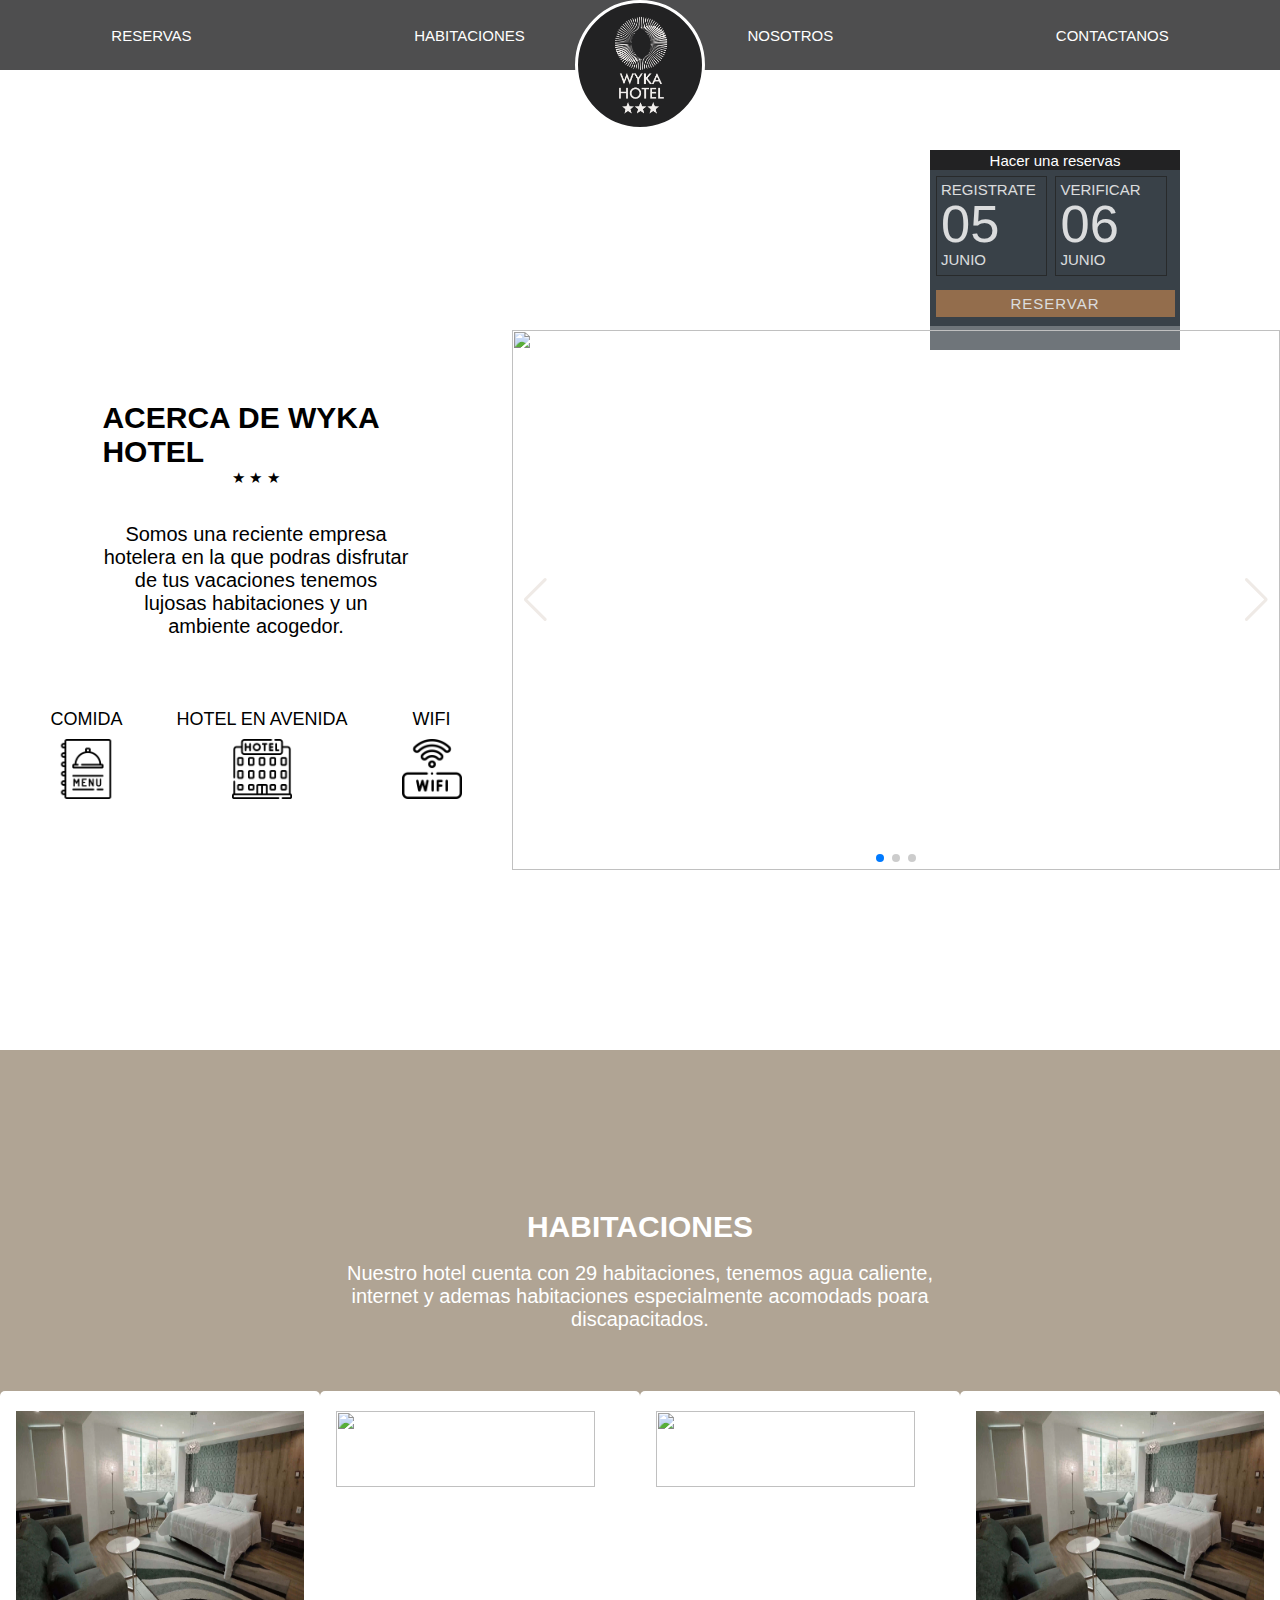
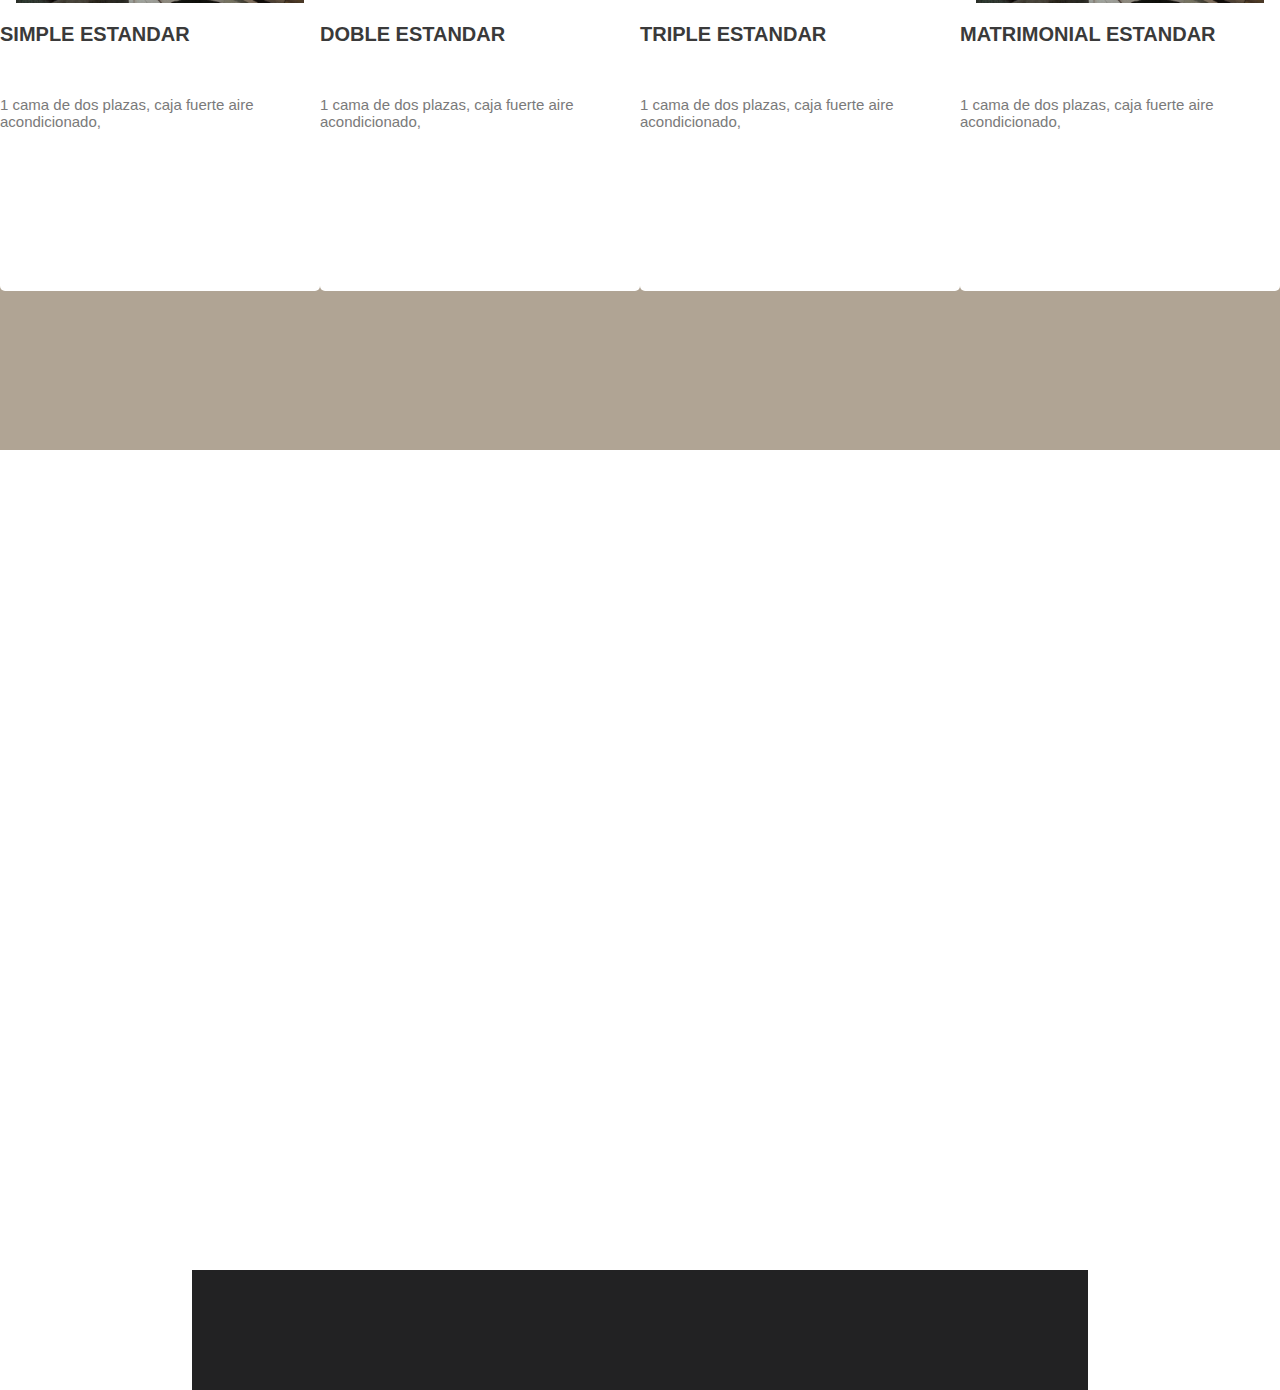
==== commit 145974d7: "Room section added (in progress) -- map section (started) -- footer section erased and (started agai" ====
--- a/src/index.html
+++ b/src/index.html
@@ -11,20 +11,20 @@
 
 <body>
     <header class="header">
-        <nav class="nav">
-            <ul class="nav-links">
-                <li href="#">RESERVAS</li>
-                <li href="#">HABITACIONES</li>
-                <li href="#">NOSOTROS</li>
-                <li href="#">CONTACTANOS</li>
+        <nav class="navbar">
+            <ul class="navbar__list">
+                <li class="navbar__list__item--pointer" href="#">RESERVAS</li>
+                <li class="navbar__list__item--pointer" href="#">HABITACIONES</li>
+                <li class="navbar__list__item--pointer" href="#">NOSOTROS</li>
+                <li class="navbar__list__item--pointer" href="#">CONTACTANOS</li>
             </ul>
         </nav>
-        <div class="center">
-            <img src="../assets/img/logo_completo.png">
+        <div class="logo-container">
+            <img class="logo-container__image" src="../assets/img/logo_completo.png">
         </div>
     </header>
 
-    <main>
+    <main class="main">
         <div class="modal">
             <div class="reserva">
                 <span>Hacer una reservas</span>
@@ -60,11 +60,9 @@
                 </div>
             </form>
         </div>
-
-        <section>
-            <video src="../assets/videos/wyka baja calidad.mp4" autoplay loop muted></video>
-        </section>
-
+        <section class="hero">
+            <video class="hero__video" src="../assets/videos/wyka baja calidad.mp4" autoplay loop muted></video>
+        </section>
 
         <div class="separador"></div>
         <div class="separador"></div>
@@ -106,34 +104,62 @@
         <div class="separador"></div>
 
         <section class="section-habitaciones">
-            <div class="section-habitaciones-1">
-                <div class="card-habitacion">
-                    <img src="../assets/img/cuarto2.jpg">
-                    <div class="habitacion-info">
-                        <ul>
-                            <li>
-                                <img src="../assets/icons/double-bed.png"></img>
-                                <span>2</span>
-                            </li>
-                            <li>
-                                <img src="../assets/icons/toilet.png"></img>
-                                <span>1</span>
-                            </li>
-                            <li>
-                                <img src="../assets/icons/dollar.png"></img>
-                                <span>1200</span>
-                            </li>
-                        </ul>
-                    </div>
-                </div>
-            </div>
-            <div class="separador-horizontal-blanco"></div>
-        </section>
-        <div class="separador"></div>
-        <div class="separador"></div>
+            <div class="room-intro">
+                <h1 class="room-intro__title">HABITACIONES</h1>
+                <span class="room-intro__info">Nuestro hotel cuenta con 29 habitaciones, tenemos agua caliente, internet
+                    y ademas habitaciones especialmente acomodads poara discapacitados.</span>
+            </div>
+            <div class="card-container">
+                <div class="room-card">
+                    <img class="room-card__imagen" src="../assets/img/cuarto2.jpg">
+                    <div class="room-card__cont">
+                        <h2 class="room-card__title">SIMPLE ESTANDAR</h2>
+                        <span class="room-card__texto">1 cama de dos plazas, caja fuerte aire acondicionado, </span>
+                    </div>
+                </div>
+
+                <div class="room-card">
+                    <img class="room-card__imagen" src="../assets/img/cuarto3.jpg">
+                    <div class="room-card__cont">
+                        <h2 class="room-card__title">DOBLE ESTANDAR</h2>
+                        <span class="room-card__texto">1 cama de dos plazas, caja fuerte aire acondicionado, </span>
+                    </div>
+                </div>
+
+                <div class="room-card">
+                    <img class="room-card__imagen" src="../assets/img/cama.jpg">
+                    <div class="room-card__cont">
+                        <h2 class="room-card__title">TRIPLE ESTANDAR</h2>
+                        <span class="room-card__texto">1 cama de dos plazas, caja fuerte aire acondicionado, </span>
+                    </div>
+                </div>
+
+                <div class="room-card">
+                    <img class="room-card__imagen" src="../assets/img/cuarto2.jpg">
+                    <div class="room-card__cont">
+                        <h2 class="room-card__title">MATRIMONIAL ESTANDAR</h2>
+                        <span class="room-card__texto">1 cama de dos plazas, caja fuerte aire acondicionado, </span>
+                    </div>
+                </div>
+            </div>
+
+        </section>
+
+        <section class="location">
+            <iframe class="map"
+            src="https://www.google.com/maps/embed?pb=!1m18!1m12!1m3!1d493.75754140701224!2d-79.02753394974549!3d-8.095330356932966!2m3!1f0!2f0!3f0!3m2!1i1024!2i768!4f13.1!3m3!1m2!1s0x91ad3db486dfe575%3A0x8ffd5e4ad23abd7a!2sHotel%20Wyka!5e0!3m2!1ses!2spe!4v1685727142452!5m2!1ses!2spe"
+            width="600" height="450" style="border:0;" allowfullscreen="" loading="lazy"
+            referrerpolicy="no-referrer-when-downgrade"></iframe>
+        </section>
+
     </main>
 
     <footer>
+
+        <div class="information-aboutus">
+            
+        </div>
+        <!--
         <div class="footer-section-1">
             <h2>WYKA HOTEL</h2>
             <ul>
@@ -144,7 +170,7 @@
                             d="M16.114-0.011c-6.559 0-12.114 5.587-12.114 12.204 0 6.93 6.439 14.017 10.77 18.998 0.017 0.020 0.717 0.797 1.579 0.797h0.076c0.863 0 1.558-0.777 1.575-0.797 4.064-4.672 10-12.377 10-18.998 0-6.618-4.333-12.204-11.886-12.204zM16.515 29.849c-0.035 0.035-0.086 0.074-0.131 0.107-0.046-0.032-0.096-0.072-0.133-0.107l-0.523-0.602c-4.106-4.71-9.729-11.161-9.729-17.055 0-5.532 4.632-10.205 10.114-10.205 6.829 0 9.886 5.125 9.886 10.205 0 4.474-3.192 10.416-9.485 17.657zM16.035 6.044c-3.313 0-6 2.686-6 6s2.687 6 6 6 6-2.687 6-6-2.686-6-6-6zM16.035 16.044c-2.206 0-4.046-1.838-4.046-4.044s1.794-4 4-4c2.207 0 4 1.794 4 4 0.001 2.206-1.747 4.044-3.954 4.044z">
                         </path>
                     </svg>
-                    <span>Av. América Nte. 1629</span>
+                    <span>Av. América Nort 1629</span>
                 </li>
                 <li>
                     <svg fill="#000000" height="800px" width="800px" version="1.1" id="Capa_1"
@@ -177,7 +203,7 @@
                             </g>
                         </g>
                     </svg>
-                    <span>982444711</span>
+                    <span>+51 978-682-552</span>
                 </li>
                 <li>
                     <svg fill="#000000" height="800px" width="800px" version="1.1" id="Capa_1"
@@ -196,31 +222,11 @@
                             </g>
                         </g>
                     </svg>
-                    <span>CORREO ELECTRONICO</span>
+                    <span>admwykahotel@gmail.com</span>
                 </li>
             </ul>
         </div>
-        <div class="footer-section-2">
-            <div>
-                <input type="text">
-            </div>
-            <ul>
-                <li>
-                    <svg xmlns="http://www.w3.org/2000/svg" xmlns:xlink="http://www.w3.org/1999/xlink" viewBox="0,0,256,256" width="48px" height="48px" fill-rule="nonzero"><g fill="none" fill-rule="nonzero" stroke="none" stroke-width="1" stroke-linecap="butt" stroke-linejoin="miter" stroke-miterlimit="10" stroke-dasharray="" stroke-dashoffset="0" font-family="none" font-weight="none" font-size="none" text-anchor="none" style="mix-blend-mode: normal"><g transform="scale(5.33333,5.33333)"><path d="M24,5c-10.49341,0 -19,8.50659 -19,19c0,10.49341 8.50659,19 19,19c10.49341,0 19,-8.50659 19,-19c0,-10.49341 -8.50659,-19 -19,-19z" fill="#223049"></path><path d="M26.572,29.036h4.917l0.772,-4.995h-5.69v-2.73c0,-2.075 0.678,-3.915 2.619,-3.915h3.119v-4.359c-0.548,-0.074 -1.707,-0.236 -3.897,-0.236c-4.573,0 -7.254,2.415 -7.254,7.917v3.323h-4.701v4.995h4.701v13.729c0.931,0.14 1.874,0.235 2.842,0.235c0.875,0 1.729,-0.08 2.572,-0.194z" fill="#ffffff"></path></g></g></svg>
-                </li>
-                <li>
-                    <svg xmlns="http://www.w3.org/2000/svg" xmlns:xlink="http://www.w3.org/1999/xlink" viewBox="0,0,256,256" width="48px" height="48px" fill-rule="nonzero"><g fill="none" fill-rule="nonzero" stroke="none" stroke-width="none" stroke-linecap="none" stroke-linejoin="none" stroke-miterlimit="10" stroke-dasharray="" stroke-dashoffset="0" font-family="none" font-weight="none" font-size="none" text-anchor="none" style="mix-blend-mode: normal"><g transform="scale(5.33333,5.33333)"><path d="M41.67,13.48c-0.4,0.26 -0.97,0.5 -1.21,0.77c-0.09,0.09 -0.14,0.19 -0.12,0.29v1.03l-0.3,1.01l-0.3,1l-0.33,1.1l-0.68,2.25l-0.66,2.22l-0.5,1.67c0,0.26 -0.01,0.52 -0.03,0.77c-0.07,0.96 -0.27,1.88 -0.59,2.74c-0.19,0.53 -0.42,1.04 -0.7,1.52c-0.1,0.19 -0.22,0.38 -0.34,0.56c-0.4,0.63 -0.88,1.21 -1.41,1.72c-0.41,0.41 -0.86,0.79 -1.35,1.11c0,0 0,0 -0.01,0c-0.08,0.07 -0.17,0.13 -0.27,0.18c-0.31,0.21 -0.64,0.39 -0.98,0.55c-0.23,0.12 -0.46,0.22 -0.7,0.31c-0.05,0.03 -0.11,0.05 -0.16,0.07c-0.57,0.27 -1.23,0.45 -1.89,0.54c-0.04,0.01 -0.07,0.01 -0.11,0.02c-0.4,0.07 -0.79,0.13 -1.19,0.16c-0.18,0.02 -0.37,0.03 -0.55,0.03l-0.71,-0.04l-3.42,-0.18c0,-0.01 -0.01,0 -0.01,0l-1.72,-0.09c-0.13,0 -0.27,0 -0.4,-0.01c-0.54,-0.02 -1.06,-0.08 -1.58,-0.19c-0.01,0 -0.01,0 -0.01,0c-0.95,-0.18 -1.86,-0.5 -2.71,-0.93c-0.47,-0.24 -0.93,-0.51 -1.36,-0.82c-0.18,-0.13 -0.35,-0.27 -0.52,-0.42c-0.48,-0.4 -0.91,-0.83 -1.31,-1.27c-0.06,-0.06 -0.11,-0.12 -0.16,-0.18c-0.06,-0.06 -0.12,-0.13 -0.17,-0.19c-0.38,-0.48 -0.7,-0.97 -0.96,-1.49c-0.24,-0.46 -0.43,-0.95 -0.58,-1.49c-0.06,-0.19 -0.11,-0.37 -0.15,-0.57c-0.01,-0.01 -0.02,-0.03 -0.02,-0.05c-0.1,-0.41 -0.19,-0.84 -0.24,-1.27c-0.06,-0.33 -0.09,-0.66 -0.09,-1c-0.02,-0.13 -0.02,-0.27 -0.02,-0.4l1.91,-2.95l1.87,-2.88l0.85,-1.31l0.77,-1.18l0.26,-0.41v-1.03c0.02,-0.23 0.03,-0.47 0.02,-0.69c-0.01,-0.7 -0.15,-1.38 -0.38,-2.03c-0.22,-0.69 -0.53,-1.34 -0.85,-1.94c-0.38,-0.69 -0.78,-1.31 -1.11,-1.87c-0.49,-0.82 -0.83,-1.49 -0.74,-1.96c0.72,-0.17 1.48,-0.26 2.25,-0.26h16c4.18,0 7.78,2.6 9.27,6.26c0.16,0.39 0.3,0.8 0.4,1.22z" fill="#223049" stroke="none" stroke-width="1" stroke-linecap="butt" stroke-linejoin="miter"></path><path d="M42,16v0.27l-1.38,0.8l-0.88,0.51l-0.97,0.56l-1.94,1.13l-1.9,1.1l-1.94,1.12l-0.77,0.45c0,0.48 -0.12,0.92 -0.34,1.32c-0.31,0.58 -0.83,1.06 -1.49,1.47c-0.67,0.41 -1.49,0.74 -2.41,0.98c0,0 0,-0.01 -0.01,0c-3.56,0.92 -8.42,0.5 -10.78,-1.26c-0.66,-0.49 -1.12,-1.09 -1.32,-1.78c-0.06,-0.23 -0.09,-0.48 -0.09,-0.73v-7.19c0.01,-0.15 -0.09,-0.3 -0.27,-0.45c-0.54,-0.43 -1.81,-0.84 -3.23,-1.25c-1.11,-0.31 -2.3,-0.62 -3.3,-0.92c-0.79,-0.24 -1.46,-0.48 -1.86,-0.71c0.18,-0.35 0.39,-0.7 0.61,-1.03c1.4,-2.05 3.54,-3.56 6.02,-4.13c0.72,-0.17 1.48,-0.26 2.25,-0.26h10.8c5.37,0.94 10.32,3.13 14.47,6.26c0.16,0.39 0.3,0.8 0.4,1.22c0.18,0.66 0.29,1.34 0.32,2.05c0.01,0.15 0.01,0.31 0.01,0.47z" fill="#223049" stroke="none" stroke-width="1" stroke-linecap="butt" stroke-linejoin="miter"></path><path d="M42,16v4.41l-0.22,0.68l-0.75,2.33l-0.78,2.4l-0.41,1.28l-0.38,1.19l-0.37,1.13l-0.36,1.12l-0.19,0.59l-0.25,0.78c0,0.76 -0.02,1.43 -0.07,2c-0.01,0.06 -0.02,0.12 -0.02,0.18c-0.06,0.53 -0.14,0.98 -0.27,1.36c-0.01,0.06 -0.03,0.12 -0.05,0.17c-0.26,0.72 -0.65,1.18 -1.23,1.48c-0.14,0.08 -0.3,0.14 -0.47,0.2c-0.53,0.18 -1.2,0.27 -2.02,0.32c-0.6,0.04 -1.29,0.05 -2.07,0.05h-0.69l-1.19,-0.05l-0.21,-0.01l-2.17,-0.09l-2.2,-0.09l-7.25,-0.3l-1.88,-0.08h-0.26c-0.78,-0.01 -1.45,-0.06 -2.03,-0.14c-0.84,-0.13 -1.49,-0.35 -1.98,-0.68c-0.7,-0.45 -1.11,-1.11 -1.35,-2.03c-0.06,-0.22 -0.11,-0.45 -0.14,-0.7c-0.1,-0.58 -0.15,-1.25 -0.18,-2c0,-0.15 0,-0.3 -0.01,-0.46c-0.01,-0.01 0,-0.01 0,-0.01v-0.58c-0.01,-0.29 -0.01,-0.59 -0.01,-0.9l0.05,-1.61l0.03,-1.15l0.04,-1.34v-0.19l0.07,-2.46l0.07,-2.46l0.07,-2.31l0.06,-2.27l0.02,-0.6c0,-0.31 -1.05,-0.49 -2.22,-0.64c-0.93,-0.12 -1.95,-0.23 -2.56,-0.37c0.05,-0.23 0.1,-0.46 0.16,-0.68c0.18,-0.72 0.45,-1.4 0.79,-2.05c0.18,-0.35 0.39,-0.7 0.61,-1.03c2.16,-0.95 4.41,-1.69 6.76,-2.17c2.06,-0.43 4.21,-0.66 6.43,-0.66c7.36,0 14.16,2.49 19.54,6.69c0.52,0.4 1.03,0.83 1.53,1.28c0.01,0.15 0.01,0.31 0.01,0.47z" fill="#223049" stroke="none" stroke-width="1" stroke-linecap="butt" stroke-linejoin="miter"></path><path d="M42,18.37v4.54l-0.55,1.06l-1.05,2.05l-0.56,1.08l-0.51,0.99l-0.22,0.43c0,0.31 0,0.61 -0.02,0.9c0,0.43 -0.02,0.84 -0.05,1.22c-0.04,0.45 -0.1,0.86 -0.16,1.24c-0.15,0.79 -0.36,1.47 -0.66,2.03c-0.04,0.07 -0.08,0.14 -0.12,0.2c-0.11,0.18 -0.24,0.35 -0.38,0.51c-0.18,0.22 -0.38,0.41 -0.61,0.57c-0.34,0.26 -0.74,0.47 -1.2,0.63c-0.57,0.21 -1.23,0.35 -2.01,0.43c-0.51,0.05 -1.07,0.08 -1.68,0.08l-0.42,0.02l-2.08,0.12h-0.01l-2.21,0.13l-2.25,0.13l-3.1,0.18l-3.77,0.22l-0.55,0.03c-0.51,0 -0.99,-0.03 -1.45,-0.09c-0.05,-0.01 -0.09,-0.02 -0.14,-0.02c-0.68,-0.11 -1.3,-0.29 -1.86,-0.54c-0.68,-0.3 -1.27,-0.7 -1.77,-1.18c-0.44,-0.43 -0.82,-0.92 -1.13,-1.47c-0.07,-0.13 -0.14,-0.25 -0.2,-0.39c-0.3,-0.59 -0.54,-1.25 -0.72,-1.97c-0.03,-0.12 -0.06,-0.25 -0.08,-0.38c-0.06,-0.23 -0.11,-0.47 -0.14,-0.72c-0.11,-0.64 -0.17,-1.32 -0.2,-2.03v-0.01c-0.01,-0.29 -0.02,-0.57 -0.02,-0.87l-0.49,-1.17l-0.07,-0.18l-0.06,-0.15l-0.75,-1.79l-0.12,-0.29l-0.72,-1.73l-0.8,-1.93c0,0 0,0 -0.01,0l-0.81,-1.95l-0.29,-0.71v-1.59c0,-0.63 0.06,-1.25 0.17,-1.85c0.05,-0.23 0.1,-0.46 0.16,-0.68c0.85,-0.49 1.74,-0.94 2.65,-1.34c2.08,-0.93 4.31,-1.62 6.62,-2.04c1.72,-0.31 3.51,-0.48 5.32,-0.48c7.31,0 13.94,2.65 19.12,6.97c0.2,0.16 0.39,0.32 0.58,0.49c0.47,0.41 0.93,0.84 1.38,1.3z" fill="#223049" stroke="none" stroke-width="1" stroke-linecap="butt" stroke-linejoin="miter"></path><path d="M42,21.35v5.14l-0.57,1.19l-1.08,2.25l-0.01,0.03c0,0.43 -0.02,0.82 -0.05,1.17c-0.1,1.15 -0.38,1.88 -0.84,2.33c-0.33,0.34 -0.74,0.53 -1.25,0.63c-0.03,0.01 -0.07,0.01 -0.1,0.02c-0.16,0.03 -0.33,0.05 -0.51,0.05c-0.62,0.06 -1.35,0.02 -2.19,-0.04c-0.09,0 -0.19,-0.01 -0.29,-0.02c-0.61,-0.04 -1.26,-0.08 -1.98,-0.11c-0.39,-0.01 -0.8,-0.02 -1.22,-0.02h-0.02l-1.01,0.08h-0.01l-2.27,0.16l-2.59,0.2l-0.38,0.03l-3.03,0.22l-1.57,0.12l-1.55,0.11c-0.27,0 -0.53,0 -0.79,-0.01c0,0 -0.01,-0.01 -0.01,0c-1.13,-0.02 -2.14,-0.09 -3.04,-0.26c-0.83,-0.14 -1.56,-0.36 -2.18,-0.69c-0.64,-0.31 -1.17,-0.75 -1.6,-1.31c-0.41,-0.55 -0.71,-1.24 -0.9,-2.07c0,-0.01 0,-0.01 0,-0.01c-0.14,-0.67 -0.22,-1.45 -0.22,-2.33l-0.15,-0.27l-0.89,-1.59l-0.13,-0.22l-0.07,-0.14l-0.93,-1.65l-0.46,-0.83l-0.58,-1.03l-1,-1.79l-0.53,-0.94v-3.68c0.88,-0.58 1.79,-1.09 2.73,-1.55c1.14,-0.58 2.32,-1.07 3.55,-1.47c1.34,-0.44 2.74,-0.79 4.17,-1.02c1.45,-0.24 2.94,-0.36 4.47,-0.36c6.8,0 13.04,2.43 17.85,6.47c0.22,0.17 0.43,0.36 0.64,0.54c0.84,0.75 1.64,1.56 2.37,2.41c0.08,0.09 0.16,0.17 0.22,0.26z" fill="#223049" stroke="none" stroke-width="1" stroke-linecap="butt" stroke-linejoin="miter"></path><path d="M42,24.71v7.23c-0.24,-0.14 -0.57,-0.31 -0.98,-0.49c-0.22,-0.11 -0.47,-0.22 -0.73,-0.32c-0.38,-0.17 -0.79,-0.33 -1.25,-0.49c-0.1,-0.04 -0.2,-0.07 -0.31,-0.1c-0.18,-0.07 -0.37,-0.13 -0.56,-0.19c-0.59,-0.18 -1.24,-0.35 -1.92,-0.5c-0.26,-0.05 -0.53,-0.1 -0.8,-0.14c-0.87,-0.15 -1.8,-0.24 -2.77,-0.25c-0.08,-0.01 -0.17,-0.01 -0.25,-0.01l-2.57,0.02l-3.5,0.02h-0.01l-7.49,0.06c-2.38,0 -3.84,0.57 -4.72,0.8c0,0 -0.01,0 -0.01,0.01c-0.93,0.24 -1.22,0.09 -1.3,-1.54c-0.02,-0.45 -0.03,-1.03 -0.03,-1.74l-0.56,-0.43l-0.98,-0.74l-0.6,-0.46l-0.12,-0.09l-1.66,-1.26l-0.25,-0.19l-0.52,-0.4l-0.96,-0.72l-1.15,-0.88v-3.4c0.1,-0.08 0.19,-0.15 0.29,-0.21c1.45,-1 3,-1.85 4.64,-2.54c1.46,-0.62 3,-1.11 4.58,-1.46c0.43,-0.09 0.87,-0.18 1.32,-0.24c1.33,-0.23 2.7,-0.34 4.09,-0.34c6.01,0 11.53,2.09 15.91,5.55c0.66,0.52 1.3,1.07 1.9,1.66c0.82,0.78 1.59,1.61 2.3,2.49c0.14,0.18 0.28,0.36 0.42,0.55c0.19,0.24 0.37,0.49 0.55,0.74z" fill="#223049" stroke="none" stroke-width="1" stroke-linecap="butt" stroke-linejoin="miter"></path><path d="M42,28.72v3.28c0,0.65 -0.06,1.29 -0.18,1.91c-0.18,0.92 -0.49,1.8 -0.91,2.62c-0.22,0.05 -0.47,0.05 -0.75,0.01c-0.63,-0.11 -1.37,-0.44 -2.17,-0.87c-0.04,-0.01 -0.08,-0.03 -0.11,-0.05c-0.25,-0.13 -0.51,-0.27 -0.77,-0.43c-0.53,-0.29 -1.09,-0.61 -1.65,-0.91c-0.12,-0.06 -0.24,-0.12 -0.35,-0.18c-0.64,-0.33 -1.3,-0.63 -1.96,-0.86c0,0 0,0 -0.01,0c-0.14,-0.05 -0.29,-0.1 -0.44,-0.14c-0.57,-0.16 -1.15,-0.26 -1.71,-0.26l-1.1,-0.32l-4.87,-1.41c0,0 0,0 -0.01,0l-2.99,-0.87h-0.01l-1.3,-0.38c-3.76,0 -6.07,1.6 -7.19,0.99c-0.44,-0.23 -0.7,-0.81 -0.79,-1.95c-0.03,-0.32 -0.04,-0.68 -0.04,-1.1l-1.17,-0.57l-0.05,-0.02h-0.01l-0.84,-0.42l-0.92,-0.44l-0.07,-0.03l-0.17,-0.09l-1.96,-0.95l-1.5,-0.73v-3.43c0.17,-0.15 0.35,-0.29 0.53,-0.43c0.19,-0.15 0.38,-0.29 0.57,-0.44c0.01,0 0.01,0 0.01,0c1.18,-0.85 2.43,-1.6 3.76,-2.22c1.55,-0.74 3.2,-1.31 4.91,-1.68c0.25,-0.06 0.51,-0.12 0.77,-0.16c1.42,-0.27 2.88,-0.41 4.37,-0.41c5.27,0 10.11,1.71 14.01,4.59c1.13,0.84 2.18,1.77 3.14,2.78c0.79,0.83 1.52,1.73 2.18,2.67c0.05,0.07 0.1,0.14 0.15,0.2c0.37,0.54 0.71,1.09 1.03,1.66c0.21,0.34 0.39,0.69 0.57,1.04z" fill="#223049" stroke="none" stroke-width="1" stroke-linecap="butt" stroke-linejoin="miter"></path><path d="M41.82,33.91c-0.18,0.92 -0.49,1.8 -0.91,2.62c-0.19,0.37 -0.4,0.72 -0.63,1.06c-0.14,0.21 -0.29,0.41 -0.44,0.6c-0.36,-0.14 -0.89,-0.34 -1.54,-0.56c0,0 0,0 0,-0.01c-0.49,-0.17 -1.05,-0.35 -1.65,-0.52c-0.17,-0.05 -0.34,-0.1 -0.52,-0.15c-0.71,-0.19 -1.45,-0.36 -2.17,-0.46c-0.6,-0.1 -1.19,-0.16 -1.74,-0.16l-0.46,-0.13h-0.01l-2.42,-0.7l-1.49,-0.43l-1.66,-0.48h-0.01l-0.54,-0.15l-6.53,-1.88l-1.88,-0.54l-1.4,-0.33l-2.28,-0.54l-0.28,-0.07c0,0 0,0 -0.01,0l-2.29,-0.53c0,-0.01 0,-0.01 0,-0.01l-0.41,-0.09l-0.21,-0.05l-1.67,-0.39l-0.19,-0.05l-1.42,-1.17l-1.06,-0.89v-4.08c0.37,-0.36 0.75,-0.7 1.15,-1.03c0.12,-0.11 0.25,-0.21 0.38,-0.31c0.12,-0.1 0.25,-0.2 0.38,-0.3c0.91,-0.69 1.87,-1.31 2.89,-1.84c1.3,-0.7 2.68,-1.26 4.13,-1.66c0.28,-0.09 0.56,-0.17 0.85,-0.23c1.64,-0.41 3.36,-0.62 5.14,-0.62c4.47,0 8.63,1.35 12.07,3.66c1.71,1.15 3.25,2.53 4.55,4.1c0.66,0.79 1.26,1.62 1.79,2.5c0.05,0.07 0.09,0.13 0.13,0.2c0.32,0.53 0.62,1.08 0.89,1.64c0.25,0.5 0.47,1 0.67,1.52c0.32,0.8 0.58,1.62 0.8,2.46z" fill="#223049" stroke="none" stroke-width="1" stroke-linecap="butt" stroke-linejoin="miter"></path><path d="M40.28,37.59c-0.14,0.21 -0.29,0.41 -0.44,0.6c-0.44,0.55 -0.92,1.05 -1.46,1.49c-0.47,0.39 -0.97,0.74 -1.5,1.04c-0.2,-0.05 -0.4,-0.11 -0.61,-0.19c-0.66,-0.23 -1.35,-0.61 -1.99,-1.01c-0.96,-0.61 -1.79,-1.27 -2.16,-1.57c-0.14,-0.12 -0.21,-0.18 -0.21,-0.18l-1.7,-0.15l-0.21,-0.02l-2.2,-0.19l-2.28,-0.2l-3.37,-0.3l-5.34,-0.47l-0.02,-0.01l-1.88,-0.91l-1.9,-0.92l-1.53,-0.74l-0.33,-0.16l-0.41,-0.2l-1.42,-0.69l-1.89,-0.91l-0.59,-0.29l-0.84,-0.26v-4.47c0.47,-0.56 0.97,-1.09 1.5,-1.6c0.34,-0.32 0.7,-0.64 1.07,-0.94c0.06,-0.05 0.12,-0.1 0.18,-0.14c0.04,-0.05 0.09,-0.08 0.13,-0.1c0.59,-0.48 1.21,-0.91 1.85,-1.3c0.74,-0.47 1.52,-0.89 2.33,-1.24c0.87,-0.39 1.78,-0.72 2.72,-0.97c1.63,-0.46 3.36,-0.7 5.14,-0.7c4.08,0 7.85,1.24 10.96,3.37c1.99,1.36 3.71,3.08 5.07,5.07c0.45,0.64 0.85,1.32 1.22,2.02c0.13,0.26 0.26,0.52 0.37,0.78c0.12,0.25 0.23,0.5 0.34,0.75c0.21,0.52 0.4,1.04 0.57,1.58c0.32,1 0.56,2.02 0.71,3.08c0.05,0.35 0.09,0.7 0.12,1.05z" fill="#223049" stroke="none" stroke-width="1" stroke-linecap="butt" stroke-linejoin="miter"></path><path d="M38.39,39.42c0,0.08 0,0.17 -0.01,0.26c-0.47,0.39 -0.97,0.74 -1.5,1.04c-0.22,0.12 -0.44,0.24 -0.67,0.34c-0.23,0.11 -0.46,0.21 -0.7,0.3c-0.34,-0.18 -0.8,-0.4 -1.29,-0.61c-0.69,-0.31 -1.44,-0.59 -2.02,-0.68c-0.14,-0.03 -0.27,-0.04 -0.39,-0.04l-1.64,-0.21h-0.02l-2.04,-0.27l-2.06,-0.27l-0.96,-0.12l-7.56,-0.98c-0.49,0 -1.01,-0.03 -1.55,-0.1c-0.66,-0.06 -1.35,-0.16 -2.04,-0.3c-0.68,-0.12 -1.37,-0.28 -2.03,-0.45c-0.69,-0.16 -1.37,-0.35 -2,-0.53c-0.73,-0.22 -1.41,-0.43 -1.98,-0.62c-0.47,-0.15 -0.87,-0.29 -1.18,-0.4c-0.18,-0.43 -0.33,-0.88 -0.44,-1.34c-0.21,-0.78 -0.31,-1.6 -0.31,-2.44v-1.67c0.32,-0.53 0.67,-1.05 1.06,-1.54c0.71,-0.94 1.52,-1.8 2.4,-2.56c0.03,-0.04 0.07,-0.07 0.1,-0.09l0.01,-0.01c0.31,-0.28 0.63,-0.53 0.97,-0.77c0.04,-0.04 0.08,-0.07 0.12,-0.1c0.16,-0.12 0.33,-0.24 0.51,-0.35c1.43,-0.97 3.01,-1.73 4.7,-2.24c1.6,-0.48 3.29,-0.73 5.05,-0.73c3.49,0 6.75,1.03 9.47,2.79c2.01,1.29 3.74,2.99 5.06,4.98c0.16,0.23 0.31,0.46 0.46,0.7c0.69,1.17 1.26,2.43 1.68,3.75c0.05,0.15 0.09,0.3 0.13,0.46c0.08,0.27 0.15,0.55 0.21,0.83c0.02,0.07 0.04,0.14 0.06,0.22c0.14,0.63 0.24,1.29 0.31,1.95c0,0.01 0,0.01 0,0.01c0.06,0.59 0.09,1.19 0.09,1.79z" fill="#223049" stroke="none" stroke-width="1" stroke-linecap="butt" stroke-linejoin="miter"></path><path d="M36.33,39.42c0,0.35 -0.02,0.73 -0.06,1.11c-0.02,0.18 -0.04,0.36 -0.06,0.53c-0.23,0.11 -0.46,0.21 -0.7,0.3c-0.45,0.17 -0.91,0.31 -1.38,0.41c-0.32,0.07 -0.65,0.13 -0.98,0.16h-0.01c-0.31,-0.19 -0.67,-0.42 -1.04,-0.68c-0.67,-0.47 -1.37,-1 -1.93,-1.43c-0.01,-0.01 -0.01,-0.01 -0.02,-0.02c-0.59,-0.45 -1.01,-0.79 -1.01,-0.79l-1.06,0.04l-2.04,0.07l-0.95,0.04l-3.82,0.14l-3.23,0.12c-0.21,0.01 -0.46,0.01 -0.77,0h-0.01c-0.42,-0.01 -0.92,-0.04 -1.47,-0.09c-0.64,-0.05 -1.34,-0.11 -2.05,-0.18c-0.69,-0.08 -1.39,-0.16 -2.06,-0.24c-0.74,-0.08 -1.44,-0.17 -2.04,-0.25c-0.47,-0.06 -0.88,-0.11 -1.21,-0.15c-0.28,-0.32 -0.53,-0.65 -0.77,-1.01c-0.36,-0.54 -0.67,-1.11 -0.91,-1.72c-0.18,-0.43 -0.33,-0.88 -0.44,-1.34c0.29,-0.89 0.67,-1.73 1.12,-2.54c0.36,-0.66 0.78,-1.29 1.24,-1.89c0.45,-0.59 0.94,-1.14 1.47,-1.64v-0.01c0.15,-0.15 0.3,-0.29 0.45,-0.42c0.28,-0.26 0.57,-0.5 0.87,-0.73h0.01c0.01,-0.02 0.02,-0.02 0.03,-0.03c0.24,-0.19 0.49,-0.36 0.74,-0.53c1.48,-1.01 3.15,-1.76 4.95,-2.2c1.19,-0.29 2.44,-0.45 3.73,-0.45c2.54,0 4.94,0.61 7.05,1.71h0.01c1.81,0.93 3.41,2.21 4.7,3.75c0.71,0.82 1.32,1.72 1.82,2.67c0.35,0.64 0.65,1.31 0.9,1.99c0.02,0.06 0.04,0.11 0.06,0.16c0.17,0.5 0.32,1.02 0.45,1.54c0.09,0.37 0.16,0.75 0.22,1.13c0.02,0.12 0.04,0.23 0.05,0.35c0.1,0.69 0.15,1.4 0.15,2.12z" fill="#223049" stroke="none" stroke-width="1" stroke-linecap="butt" stroke-linejoin="miter"></path><path d="M34.28,39.42v0.1c0,0.34 -0.03,0.77 -0.06,1.23c-0.03,0.34 -0.06,0.69 -0.09,1.02c-0.32,0.07 -0.65,0.13 -0.98,0.16h-0.01c-0.38,0.05 -0.75,0.07 -1.14,0.07h-1.75l-0.38,-0.11l-1.97,-0.6l-2,-0.6l-4.63,-1.39l-2,-0.6c0,0 -0.83,0.33 -2,0.72h-0.01c-0.45,0.15 -0.94,0.31 -1.46,0.47c-0.65,0.19 -1.34,0.38 -2.02,0.53c-0.7,0.16 -1.39,0.28 -2.01,0.33c-0.19,0.02 -0.38,0.03 -0.55,0.03c-0.56,-0.31 -1.1,-0.68 -1.59,-1.09c-0.43,-0.36 -0.83,-0.75 -1.2,-1.18c-0.28,-0.32 -0.53,-0.65 -0.77,-1.01c0.07,-0.45 0.15,-0.89 0.27,-1.32c0.3,-1.19 0.77,-2.33 1.39,-3.37c0.34,-0.59 0.72,-1.16 1.16,-1.69c0.01,-0.03 0.04,-0.06 0.07,-0.08c-0.01,-0.01 0,-0.01 0,-0.01c0.13,-0.17 0.27,-0.33 0.41,-0.48c0,-0.01 0,-0.01 0,-0.01c0.41,-0.44 0.83,-0.86 1.29,-1.25c0.16,-0.13 0.31,-0.26 0.48,-0.39c0.03,-0.03 0.06,-0.05 0.1,-0.08c2.25,-1.72 5.06,-2.76 8.09,-2.76c3.44,0 6.57,1.29 8.94,3.41c1.14,1.03 2.11,2.26 2.84,3.63c0.06,0.1 0.12,0.21 0.17,0.32c0.09,0.18 0.18,0.37 0.26,0.57c0.33,0.72 0.59,1.48 0.77,2.26c0.02,0.08 0.04,0.16 0.06,0.24c0.08,0.37 0.15,0.75 0.2,1.13c0.08,0.59 0.12,1.19 0.12,1.8z" fill="#223049" stroke="none" stroke-width="1" stroke-linecap="butt" stroke-linejoin="miter"></path><path d="M32.22,39.42c0,0.2 -0.01,0.42 -0.02,0.65c-0.02,0.37 -0.05,0.77 -0.1,1.18c-0.02,0.25 -0.06,0.5 -0.1,0.75h-5.48l-1.06,-0.17l-4.14,-0.66l-0.59,-0.09l-1.35,-0.22c-0.59,0 -1.87,0.26 -3.22,0.51c-0.71,0.13 -1.43,0.27 -2.08,0.36c-0.08,0.01 -0.16,0.02 -0.23,0.03h-0.01c-0.7,-0.15 -1.38,-0.38 -2.02,-0.68c-0.2,-0.09 -0.4,-0.19 -0.6,-0.3c-0.56,-0.31 -1.1,-0.68 -1.59,-1.09c-0.01,-0.12 -0.02,-0.22 -0.02,-0.27c0,-0.26 0.01,-0.51 0.03,-0.76c0.04,-0.64 0.13,-1.26 0.27,-1.86c0.22,-0.91 0.54,-1.79 0.97,-2.6c0.08,-0.17 0.17,-0.34 0.27,-0.5c0.04,-0.08 0.09,-0.15 0.13,-0.23c0.18,-0.29 0.38,-0.57 0.58,-0.85c0.42,-0.55 0.89,-1.07 1.39,-1.54c0.01,0 0.01,0 0.01,0c0.04,-0.04 0.08,-0.08 0.12,-0.11c0.05,-0.04 0.09,-0.09 0.14,-0.12c0.2,-0.18 0.4,-0.34 0.61,-0.49c0,-0.01 0.01,-0.01 0.01,-0.01c1.89,-1.41 4.23,-2.24 6.78,-2.24c1.98,0 3.82,0.5 5.43,1.38h0.01c1.38,0.76 2.58,1.79 3.53,3.03c0.37,0.48 0.7,0.99 0.98,1.53h0.01c0.05,0.1 0.1,0.2 0.15,0.3c0.3,0.59 0.54,1.21 0.72,1.85h0.01c0.01,0.05 0.03,0.1 0.04,0.15c0.12,0.43 0.22,0.87 0.29,1.32c0.01,0.09 0.02,0.19 0.03,0.28c0.07,0.48 0.1,0.97 0.1,1.47z" fill="#223049" stroke="none" stroke-width="1" stroke-linecap="butt" stroke-linejoin="miter"></path><path d="M30.17,39.31c0,0.16 0,0.33 -0.02,0.49v0.01c0,0.01 0,0.01 0,0.01c-0.02,0.72 -0.12,1.43 -0.28,2.07c0,0.04 -0.01,0.07 -0.03,0.11h-4.67l-3.85,-0.83l-0.51,-0.11l-0.08,0.02l-4.27,0.88l-0.19,0.04h-0.27c-0.64,0 -1.27,-0.06 -1.88,-0.18c-0.09,-0.02 -0.18,-0.04 -0.27,-0.06h-0.01c-0.7,-0.15 -1.38,-0.38 -2.02,-0.68c-0.02,-0.11 -0.04,-0.22 -0.05,-0.33c-0.07,-0.43 -0.1,-0.88 -0.1,-1.33c0,-0.17 0,-0.34 0.01,-0.51c0.03,-0.54 0.11,-1.07 0.23,-1.58c0.08,-0.38 0.19,-0.75 0.32,-1.1c0.11,-0.31 0.24,-0.61 0.38,-0.9c0.12,-0.25 0.26,-0.49 0.4,-0.73c0.14,-0.23 0.29,-0.45 0.45,-0.67c0.4,-0.55 0.87,-1.06 1.39,-1.51c0.3,-0.26 0.63,-0.51 0.97,-0.73c1.46,-0.96 3.21,-1.52 5.1,-1.52c0.37,0 0.73,0.02 1.08,0.07h0.02c1.07,0.12 2.07,0.42 2.99,0.87c0.01,0 0.01,0 0.01,0c1.45,0.71 2.68,1.78 3.58,3.1c0.15,0.22 0.3,0.46 0.43,0.7c0.11,0.19 0.21,0.39 0.3,0.59c0.14,0.31 0.27,0.64 0.38,0.97h0.01c0.11,0.37 0.21,0.74 0.28,1.13v0.01c0.11,0.55 0.17,1.12 0.17,1.7z" fill="#223049" stroke="none" stroke-width="1" stroke-linecap="butt" stroke-linejoin="miter"></path><path d="M28.11,39.52v0.03c0,0.59 -0.07,1.17 -0.21,1.74c-0.05,0.24 -0.12,0.48 -0.21,0.71h-4.48l-2.29,-0.63l-2.29,0.63h-2.63c-0.64,0 -1.27,-0.06 -1.88,-0.18c-0.02,-0.03 -0.03,-0.06 -0.04,-0.09c-0.14,-0.43 -0.25,-0.86 -0.3,-1.31c-0.04,-0.29 -0.06,-0.59 -0.06,-0.9c0,-0.12 0,-0.25 0.02,-0.37c0.01,-0.47 0.08,-0.93 0.2,-1.37c0.06,-0.3 0.15,-0.59 0.27,-0.87c0.04,-0.14 0.1,-0.27 0.17,-0.4c0.15,-0.34 0.33,-0.67 0.53,-0.99c0.22,-0.32 0.46,-0.62 0.73,-0.9c0.32,-0.36 0.68,-0.69 1.09,-0.96c0.7,-0.51 1.5,-0.89 2.37,-1.1c0.58,-0.16 1.19,-0.24 1.82,-0.24c2,0 3.79,0.8 5.09,2.09c0.05,0.05 0.11,0.11 0.16,0.18h0.01c0.14,0.15 0.27,0.3 0.4,0.47c0.37,0.47 0.68,0.98 0.92,1.54c0.12,0.26 0.22,0.53 0.3,0.81c0.01,0.04 0.02,0.07 0.03,0.11c0.14,0.49 0.23,1 0.25,1.53c0.02,0.15 0.03,0.31 0.03,0.47z" fill="#223049" stroke="none" stroke-width="1" stroke-linecap="butt" stroke-linejoin="miter"></path><path d="M26.06,39.52c0,0.41 -0.05,0.8 -0.16,1.17c-0.1,0.4 -0.25,0.78 -0.44,1.14c-0.03,0.06 -0.1,0.17 -0.1,0.17h-8.88c-0.01,-0.01 -0.02,-0.03 -0.02,-0.04c-0.12,-0.19 -0.22,-0.38 -0.3,-0.59c-0.2,-0.46 -0.32,-0.96 -0.36,-1.48c-0.02,-0.12 -0.02,-0.25 -0.02,-0.37c0,-0.06 0,-0.13 0.01,-0.19c0.01,-0.44 0.07,-0.86 0.19,-1.25c0.1,-0.36 0.23,-0.69 0.4,-1.01c0,0 0.01,-0.01 0.01,-0.02c0.12,-0.21 0.25,-0.42 0.4,-0.62c0.49,-0.66 1.14,-1.2 1.89,-1.55c0.01,0 0.01,0 0.01,0c0.24,-0.12 0.49,-0.22 0.75,-0.29c0,0 0,0 0.01,0c0.46,-0.14 0.96,-0.21 1.47,-0.21c0.59,0 1.16,0.09 1.68,0.28c0.19,0.05 0.37,0.13 0.55,0.22c0,0 0,0 0.01,0c0.86,0.41 1.59,1.05 2.09,1.85c0.1,0.15 0.19,0.31 0.27,0.48c0.04,0.07 0.08,0.15 0.11,0.22c0.23,0.52 0.37,1.09 0.41,1.69c0.01,0.05 0.01,0.1 0.01,0.16c0.01,0.08 0.01,0.16 0.01,0.24z" fill="#223049" stroke="none" stroke-width="1" stroke-linecap="butt" stroke-linejoin="miter"></path><g><path d="M30,11h-12c-3.9,0 -7,3.1 -7,7v12c0,3.9 3.1,7 7,7h12c3.9,0 7,-3.1 7,-7v-12c0,-3.9 -3.1,-7 -7,-7z" fill="none" stroke="#ffffff" stroke-width="2" stroke-linecap="round" stroke-linejoin="round"></path><circle cx="31" cy="16" r="1" fill="#ffffff" stroke="none" stroke-width="1" stroke-linecap="butt" stroke-linejoin="miter"></circle></g><g fill="none" stroke="#ffffff" stroke-width="2" stroke-linecap="round" stroke-linejoin="round"><circle cx="24" cy="24" r="6"></circle></g></g></g></svg>
-                </li>
-                <li>
-                    <svg xmlns="http://www.w3.org/2000/svg" xmlns:xlink="http://www.w3.org/1999/xlink" viewBox="0,0,256,256" width="48px" height="48px" fill-rule="nonzero"><g fill="none" fill-rule="nonzero" stroke="none" stroke-width="1" stroke-linecap="butt" stroke-linejoin="miter" stroke-miterlimit="10" stroke-dasharray="" stroke-dashoffset="0" font-family="none" font-weight="none" font-size="none" text-anchor="none" style="mix-blend-mode: normal"><g transform="scale(5.33333,5.33333)"><path d="M43.2,33.9c-0.4,2.1 -2.1,3.7 -4.2,4c-3.3,0.5 -8.8,1.1 -15,1.1c-6.1,0 -11.6,-0.6 -15,-1.1c-2.1,-0.3 -3.8,-1.9 -4.2,-4c-0.4,-2.3 -0.8,-5.7 -0.8,-9.9c0,-4.2 0.4,-7.6 0.8,-9.9c0.4,-2.1 2.1,-3.7 4.2,-4c3.3,-0.5 8.8,-1.1 15,-1.1c6.2,0 11.6,0.6 15,1.1c2.1,0.3 3.8,1.9 4.2,4c0.4,2.3 0.9,5.7 0.9,9.9c-0.1,4.2 -0.5,7.6 -0.9,9.9z" fill="#ffffff"></path><path d="M20,31v-14l12,7z" fill="#223049"></path></g></g>
-                    </svg>
-                </li>
-            </ul>
-        </div>
-        <iframe class=" map"
-            src="https://www.google.com/maps/embed?pb=!1m18!1m12!1m3!1d493.75754140701224!2d-79.02753394974549!3d-8.095330356932966!2m3!1f0!2f0!3f0!3m2!1i1024!2i768!4f13.1!3m3!1m2!1s0x91ad3db486dfe575%3A0x8ffd5e4ad23abd7a!2sHotel%20Wyka!5e0!3m2!1ses!2spe!4v1685727142452!5m2!1ses!2spe"
-            width="600" height="450" style="border:0;" allowfullscreen="" loading="lazy"
-            referrerpolicy="no-referrer-when-downgrade"></iframe>
+        -->
     </footer>
 
     <script src="https://cdn.jsdelivr.net/npm/swiper@9/swiper-bundle.min.js"></script>
--- a/src/style.css
+++ b/src/style.css
@@ -3,8 +3,9 @@
     --azul: #223049;
     --crema: rgb(176, 164, 148);
     --blanco: #efeae6;
-    --negro: rgb(34, 34, 35);
+    --negro: #222223;
     --swiper-navigation-color: var(--blanco);
+    --gris: #f4f4f3;
 }
 * {
     box-sizing: border-box;
@@ -20,20 +21,6 @@
     width: auto;
     height: 10vh;
 }
-.separador-crema {
-    width: auto;
-    height: 10vh;
-    background-color: var(--crema);
-}
-.separador-azul {
-    width: auto;
-    height: 10vh;
-    background-color: var(--azul);
-}
-.separador-horizontal-blanco {
-    background-color: white;
-    width: 30%;
-}
 .header {
     position: fixed;
     top: 0;
@@ -42,7 +29,7 @@
     justify-content: center;
     z-index: 100;
 }
-.nav {
+.navbar {
     height: 70px;
     width: 100%;
     background-color: var(--negro);
@@ -50,7 +37,7 @@
     align-items: center;
     opacity: 0.8;
 }
-.nav-links {
+.navbar__list {
     height: 100%;
     list-style: none;
     color: white;
@@ -58,10 +45,10 @@
     justify-content: space-around;
     align-items: center;
 }
-.nav-links li {
+.navbar__list__item--pointer {
     cursor: pointer;
 }
-.center {
+.logo-container {
     position: absolute;
     display: flex;
     background-color: var(--negro);
@@ -73,13 +60,15 @@
     align-items: center;
     justify-content: center;
 }
-.center img {
+.logo-container__image {
     width: 63px;
     height: 100px;
 }
-main {
+.main {
     height: auto;
     width: 100%;
+    display: flex;
+    flex-direction: column;
 }
 .modal {
     display: flex;
@@ -104,11 +93,10 @@
     background-color: var(--azul);
     opacity: 0.8;
 }
-main {
-    display: flex;
-    flex-direction: column;
-}
-main section video {
+.hero {
+    width: 100%;
+}
+.hero__video {
     width: 100%;
     height: auto;
 }
@@ -119,14 +107,11 @@
     height: 60vh;
 }
 .info {
-    width: 75%;
+    width: 40%;
     display: flex;
     flex-direction: column;
     align-items: center;
     justify-content: space-evenly;
-}
-.info h1 {
-    font-weight: 800;
 }
 .info div {
     display: flex;
@@ -156,6 +141,7 @@
 }
 .info div h1 {
     font-size: 30px;
+    font-weight: 800;
 }
 .info ul li span {
     font-size: 18px;
@@ -167,83 +153,124 @@
 }
 .section-habitaciones {
     width: 100%;
+    height: 1000px;
+    background-color: var(--crema);
+    display: flex;
+    flex-direction: column;
+    justify-content: center;
+    align-items: center;
+}
+
+.room-intro {
+    width: 100%;
+    height: auto;
+    display: flex;
+    flex-direction: column;
+    justify-content: center;
+    align-items: center;
+}
+
+.room-intro__title {
+    font-weight: 800;
+    font-size: 30px;
+    color: white;
+}
+
+.room-intro__info {
+    margin-top: 2vh;
+    font-size: 20px;
+    text-align: center;
+    width: 50%;
+    color: white;
+}
+
+.card-container {
+    width: 100%;
+    display: flex;
+    flex-direction: row;
+    justify-content: space-around;
+    align-items: center;
+    margin-top: 4em;
+}
+
+.room-card {
+    height: 500px;
+    width: 380px;
+    background-color: white;
+    display: flex;
+    flex-direction: column;
+    align-items: center;
+    padding-top: 20px;
+    border-radius: 5px;
+    display: flex;
+    flex-direction: column;
+}
+
+.room-card__imagen {
+    width: 90%;
+    height: 40%;
+}
+
+.room-card__cont {
+    width: 100%;
+    height: 60%;
+}
+
+.room-card__title {
+    margin-top: 20px;
+    font-size: 20px;
+    margin-bottom: 50px;
+    color: #3a3a3a;
+}
+
+.room-card__texto {
+    margin-top: 80px;
+    font-size: 15px;
+    color: #7a7a7a;
+}
+
+.location {
+    width: 100%;
+    height: 820px;
+    background-color: white;
+    display: flex;
+    flex-direction: row;
+    justify-content: center;
+    align-items: center;
+}
+
+.map {
+    width: 600px;
     height: 600px;
-    background-color: var(--crema);
-    display: flex;
-    flex-direction: row;
-}
-.section-habitaciones-1{
+}
+
+footer {
+    width: 100%;
+    height: auto;
+    display: flex;
+    flex-direction: row;
+    justify-content: center;
+    align-items: center;
+}
+
+.information-aboutus {
     width: 70%;
-    display: flex;
-    justify-content: center;
-    align-items: center;
-}
-.card-habitacion {
-    width: 500px;
-    height: 400px;
-    background-color: var(--blanco);
-    border-radius: 10px;
-    box-shadow: rgba(0, 0, 0, 0.16) 0px 1px 4px;
-    display: flex;
-    flex-direction: column;
-}
-.card-habitacion img {
-    width: 100%;
-    height: 80%;
-    border-radius: 10px 10px 0 0;
-}
-.habitacion-info {
-    display: flex;
-    flex-direction: row;
-    justify-content: center;
-    align-items: center;
-    height: 20%;
-}
-.habitacion-info ul {
-    list-style: none;
-    display: flex;
-    flex-direction: row;
-}
-.habitacion-info ul li {
-    display: flex;
-    flex-direction: column;
-    justify-content: center;
-    align-items: center;
-}
-.habitacion-info ul li span {
-    margin-left: 60px;
-    margin-right: 60px;
-    margin-top: 5px;
-    font-weight: 900;
-    color: var(--crema);
-}
-.habitacion-info ul li img {
-    width: 30px;
-    height: 30px;
-}
-.map {
-    width: 100%;
-    height: 100%;
-}
-footer {
-    width: 100%;
-    height: 350px;
-    background-color: var(--azul);
-    display: flex;
-    flex-direction: row;
-}
-
+    height: 120px;
+    background-color: var(--negro);
+}
+/*
 .footer-section-1 {
-    width: 30%;
+    width: 60%;
     color: var(--blanco);
     height: 100%;
-    padding-left: 30vh;
-    padding-top: 5vh;
+    display: flex;
+    flex-direction: column;
+    justify-content: center;
+    align-items: center;
 }
 
 .footer-section-1 h2 {
-    font-size: 20px;
-    margin-bottom: 50px;
+    font-size: 30px;
 }
 
 .footer-section-1 ul {
@@ -254,11 +281,12 @@
     display: flex;
     flex-direction: row;
     align-items: center;
-    margin-top: 15px;
+    margin-top: 30px;
 }
 
 .footer-section-1 ul li span {
-    margin-left: 5px;
+    margin-left: 30px;
+    font-size: 17px;
 }
 
 .footer-section-1 ul li svg{
@@ -266,32 +294,7 @@
     width: 20px;
     height: 20px;
 }
-
-.footer-section-2 {
-    width: 30%;
-    height: 100%;
-    display: flex;
-    flex-direction: column;
-    justify-content: center;
-    align-items: center;
-}
-
-.footer-section-2 ul {
-    list-style: none;
-    display: flex;
-    flex-direction: row;
-    align-items: center;
-}
-
-.footer-section-2 ul li svg {
-    width: 40px;
-    height: 40px;
-}
-
-.footer-section-3 {
-    width: 40%;
-}
-
+*/
 .bm-form-row {
     background: #273038;
     text-transform: uppercase;
@@ -354,7 +357,7 @@
     color: #fff;
 }
 .swiper {
-    width: 100%;
+    width: 60%;
     height: 100%;
 }
 .swiper-slide {
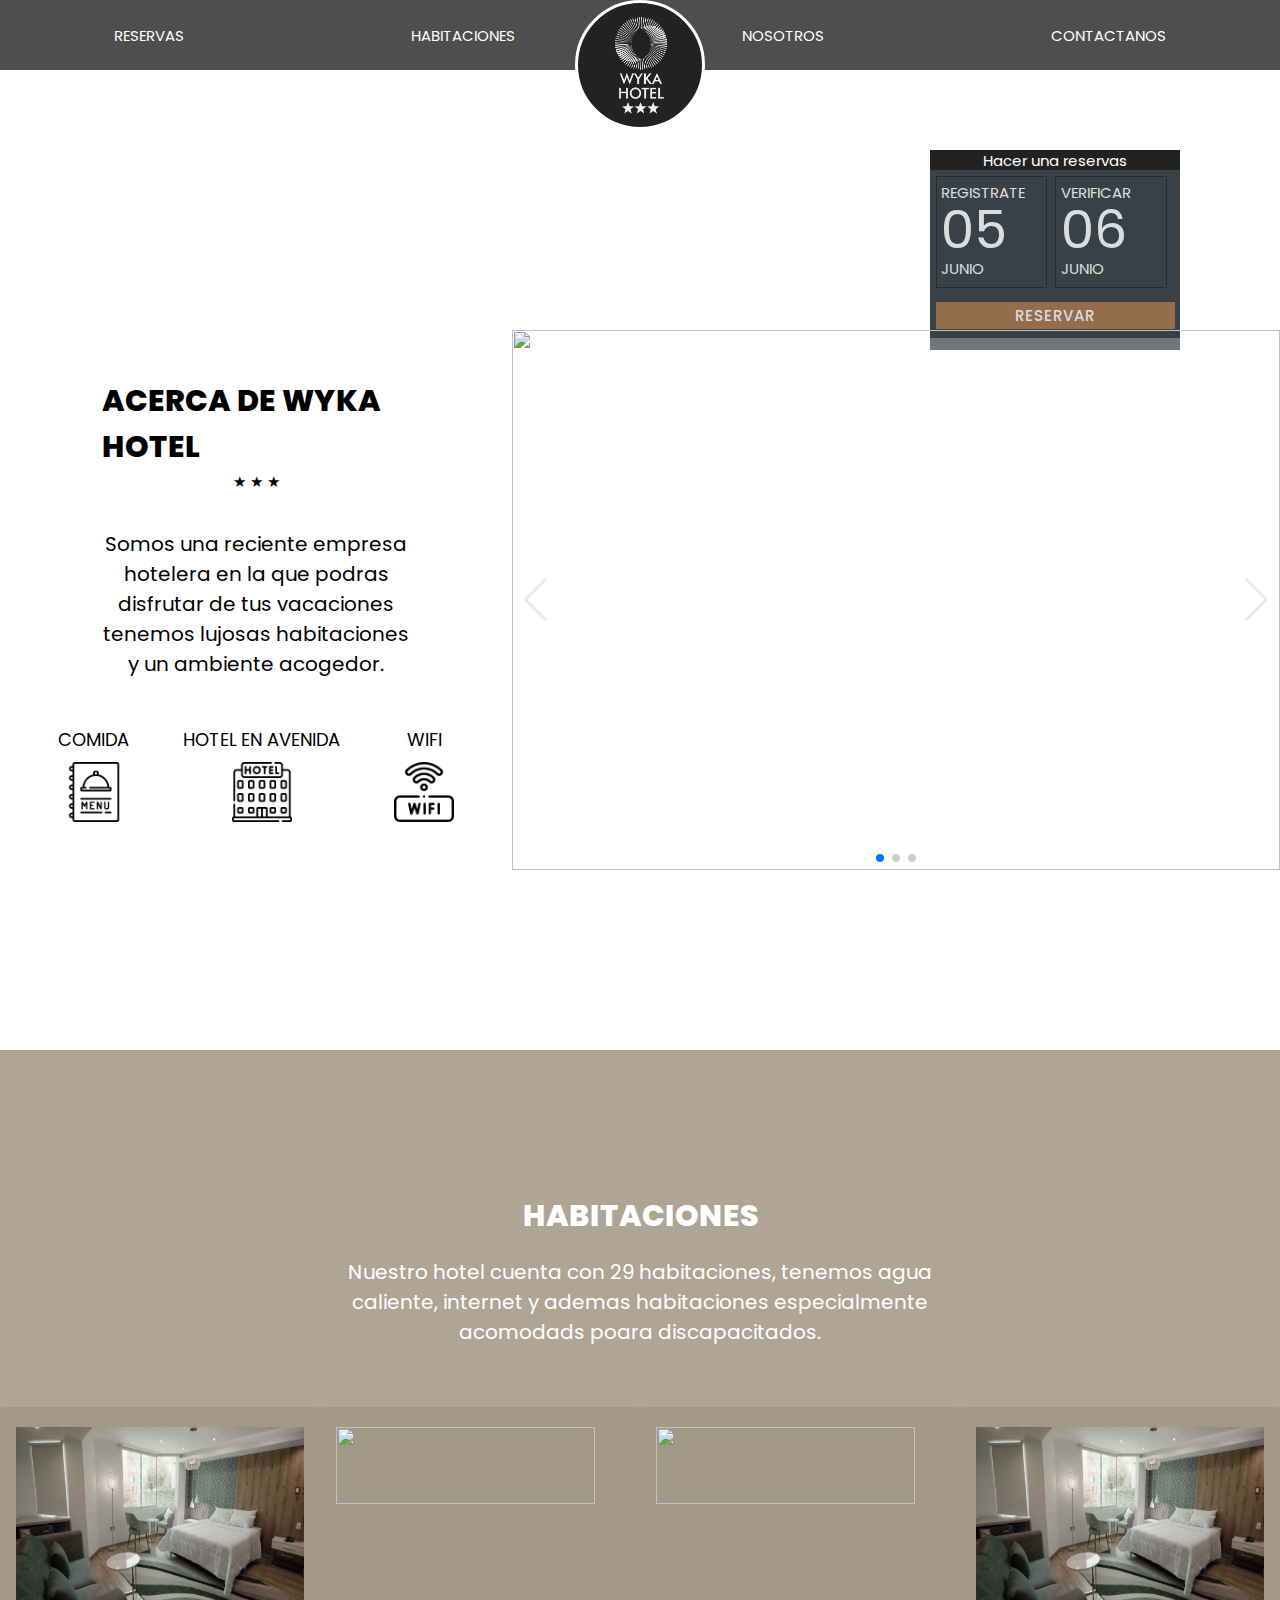
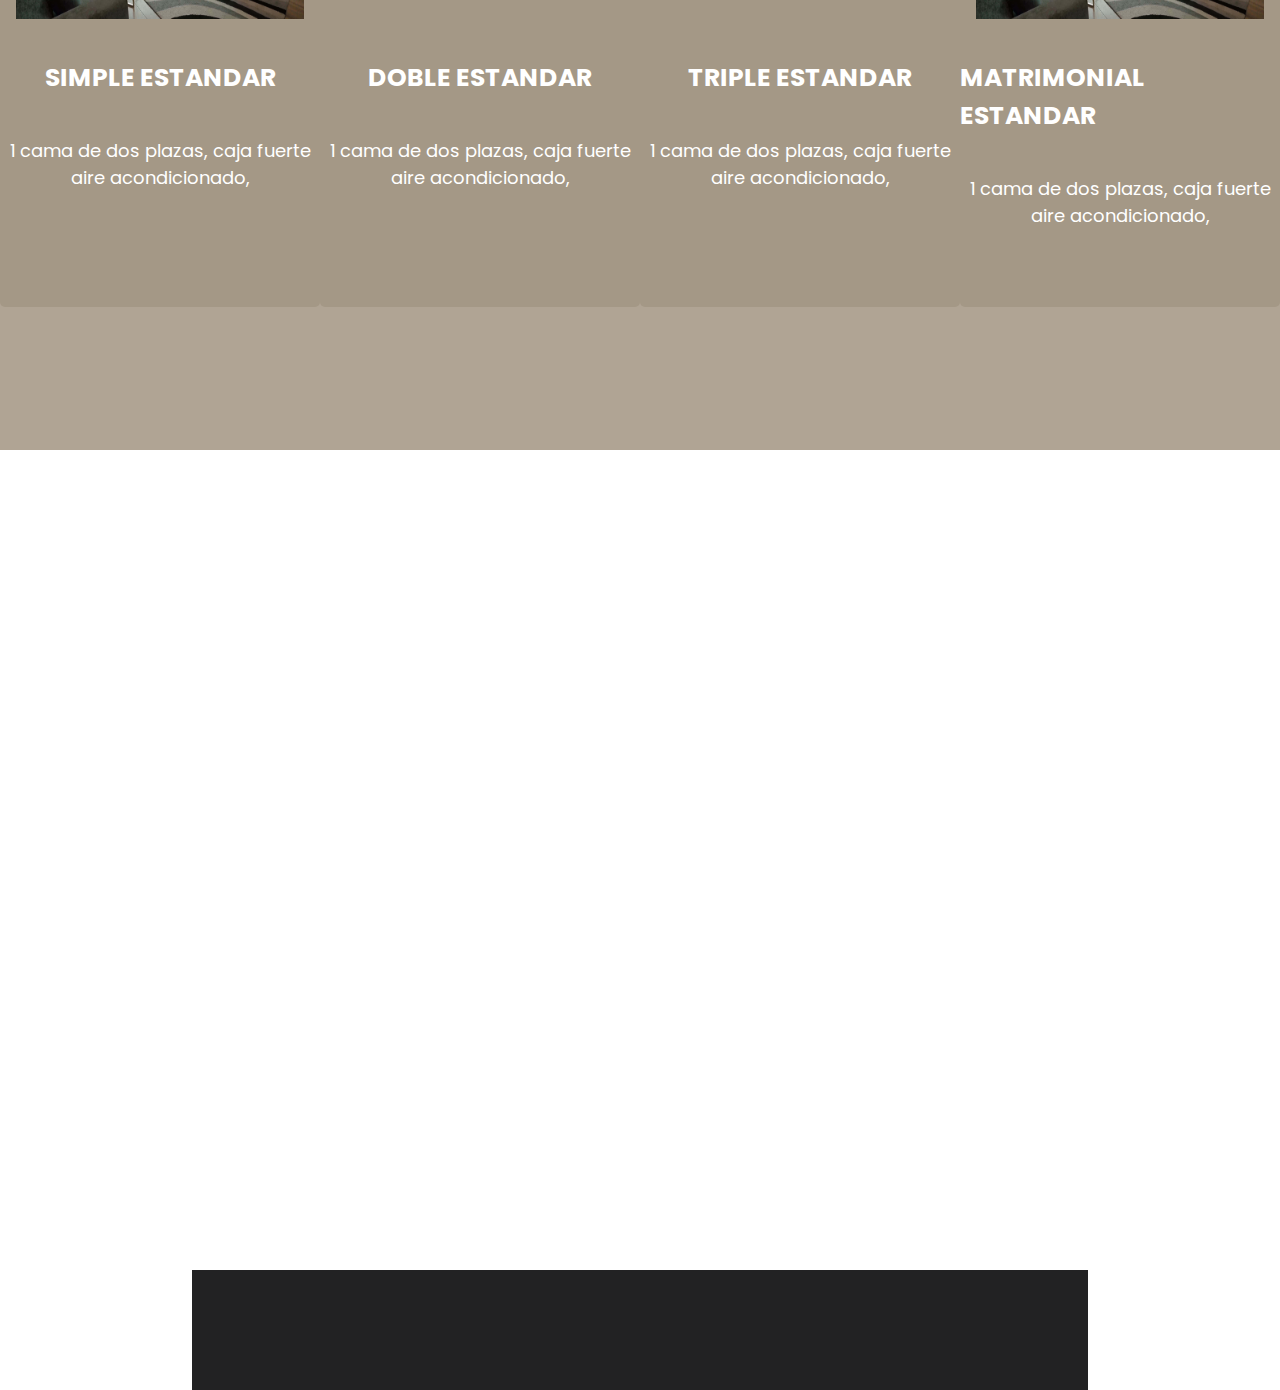
==== commit 1f34c1b0: "responsive added" ====
--- a/src/index.html
+++ b/src/index.html
@@ -147,9 +147,9 @@
 
         <section class="location">
             <iframe class="map"
-            src="https://www.google.com/maps/embed?pb=!1m18!1m12!1m3!1d493.75754140701224!2d-79.02753394974549!3d-8.095330356932966!2m3!1f0!2f0!3f0!3m2!1i1024!2i768!4f13.1!3m3!1m2!1s0x91ad3db486dfe575%3A0x8ffd5e4ad23abd7a!2sHotel%20Wyka!5e0!3m2!1ses!2spe!4v1685727142452!5m2!1ses!2spe"
-            width="600" height="450" style="border:0;" allowfullscreen="" loading="lazy"
-            referrerpolicy="no-referrer-when-downgrade"></iframe>
+                src="https://www.google.com/maps/embed?pb=!1m18!1m12!1m3!1d493.75754140701224!2d-79.02753394974549!3d-8.095330356932966!2m3!1f0!2f0!3f0!3m2!1i1024!2i768!4f13.1!3m3!1m2!1s0x91ad3db486dfe575%3A0x8ffd5e4ad23abd7a!2sHotel%20Wyka!5e0!3m2!1ses!2spe!4v1685727142452!5m2!1ses!2spe"
+                width="600" height="450" style="border:0;" allowfullscreen="" loading="lazy"
+                referrerpolicy="no-referrer-when-downgrade"></iframe>
         </section>
 
     </main>
@@ -157,7 +157,7 @@
     <footer>
 
         <div class="information-aboutus">
-            
+
         </div>
         <!--
         <div class="footer-section-1">
--- a/src/style.css
+++ b/src/style.css
@@ -1,26 +1,33 @@
 @import url('../assets/fonts/Gopher-Bold.ttf');
+@import url('https://fonts.googleapis.com/css2?family=Poppins:ital,wght@0,100;0,200;0,300;0,400;0,500;0,600;0,700;0,800;0,900;1,100;1,200;1,300;1,400;1,500;1,600;1,700;1,800;1,900&display=swap');
+
 :root {
     --azul: #223049;
-    --crema: rgb(176, 164, 148);
+    --crema: #b0a494;
+    --crema-darker: #a49886;
     --blanco: #efeae6;
     --negro: #222223;
     --swiper-navigation-color: var(--blanco);
     --gris: #f4f4f3;
 }
+
 * {
     box-sizing: border-box;
     margin: 0;
     padding: 0;
-    font-family: 'Gopher-Bold', sans-serif;
+    font-family: 'Poppins', 'Gopher-Bold', sans-serif;
     font-size: 15px;
 }
+
 body {
     background: white;
 }
+
 .separador {
     width: auto;
     height: 10vh;
 }
+
 .header {
     position: fixed;
     top: 0;
@@ -29,6 +36,7 @@
     justify-content: center;
     z-index: 100;
 }
+
 .navbar {
     height: 70px;
     width: 100%;
@@ -37,6 +45,7 @@
     align-items: center;
     opacity: 0.8;
 }
+
 .navbar__list {
     height: 100%;
     list-style: none;
@@ -45,9 +54,11 @@
     justify-content: space-around;
     align-items: center;
 }
+
 .navbar__list__item--pointer {
     cursor: pointer;
 }
+
 .logo-container {
     position: absolute;
     display: flex;
@@ -60,16 +71,19 @@
     align-items: center;
     justify-content: center;
 }
+
 .logo-container__image {
     width: 63px;
     height: 100px;
 }
+
 .main {
     height: auto;
     width: 100%;
     display: flex;
     flex-direction: column;
 }
+
 .modal {
     display: flex;
     flex-direction: column;
@@ -81,6 +95,7 @@
     background-color: rgba(15, 25, 34, 0.6);
     color: white;
 }
+
 .reserva {
     display: flex;
     align-items: center;
@@ -89,23 +104,28 @@
     width: 100%;
     height: 20px;
 }
+
 .fecha {
     background-color: var(--azul);
     opacity: 0.8;
 }
+
 .hero {
     width: 100%;
 }
+
 .hero__video {
     width: 100%;
     height: auto;
 }
+
 .section-info {
     display: flex;
     flex-direction: row;
     width: auto;
     height: 60vh;
 }
+
 .info {
     width: 40%;
     display: flex;
@@ -113,6 +133,7 @@
     align-items: center;
     justify-content: space-evenly;
 }
+
 .info div {
     display: flex;
     flex-direction: column;
@@ -120,17 +141,20 @@
     align-items: center;
     width: 60%;
 }
+
 .info div p {
     margin-top: 4vh;
     font-size: 20px;
     text-align: center;
 }
+
 .info ul {
     display: flex;
     flex-direction: row;
     list-style: none;
     align-items: center;
 }
+
 .info ul li {
     display: flex;
     flex-direction: column;
@@ -139,18 +163,22 @@
     margin-right: 3vh;
     margin-left: 3vh;
 }
+
 .info div h1 {
     font-size: 30px;
     font-weight: 800;
 }
+
 .info ul li span {
     font-size: 18px;
 }
+
 .info ul li img {
     width: 60px;
     height: 60px;
     margin-top: 1vh;
 }
+
 .section-habitaciones {
     width: 100%;
     height: 1000px;
@@ -196,7 +224,7 @@
 .room-card {
     height: 500px;
     width: 380px;
-    background-color: white;
+    background-color: var(--crema-darker);
     display: flex;
     flex-direction: column;
     align-items: center;
@@ -204,6 +232,7 @@
     border-radius: 5px;
     display: flex;
     flex-direction: column;
+    justify-content: center;
 }
 
 .room-card__imagen {
@@ -214,19 +243,23 @@
 .room-card__cont {
     width: 100%;
     height: 60%;
+    display: flex;
+    flex-direction: column;
+    align-items: center;
 }
 
 .room-card__title {
-    margin-top: 20px;
-    font-size: 20px;
-    margin-bottom: 50px;
+    font-size: 25px;
     color: #3a3a3a;
+    margin-top: 40px;
+    color: white;
 }
 
 .room-card__texto {
-    margin-top: 80px;
-    font-size: 15px;
-    color: #7a7a7a;
+    font-size: 18px;
+    margin-top: 40px;
+    color: white;
+    text-align: center;
 }
 
 .location {
@@ -258,43 +291,7 @@
     height: 120px;
     background-color: var(--negro);
 }
-/*
-.footer-section-1 {
-    width: 60%;
-    color: var(--blanco);
-    height: 100%;
-    display: flex;
-    flex-direction: column;
-    justify-content: center;
-    align-items: center;
-}
-
-.footer-section-1 h2 {
-    font-size: 30px;
-}
-
-.footer-section-1 ul {
-    list-style: none;
-}
-
-.footer-section-1 ul li {
-    display: flex;
-    flex-direction: row;
-    align-items: center;
-    margin-top: 30px;
-}
-
-.footer-section-1 ul li span {
-    margin-left: 30px;
-    font-size: 17px;
-}
-
-.footer-section-1 ul li svg{
-    fill: var(--blanco);
-    width: 20px;
-    height: 20px;
-}
-*/
+
 .bm-form-row {
     background: #273038;
     text-transform: uppercase;
@@ -306,15 +303,18 @@
     transition: border-color 300ms ease;
     opacity: 0.75;
 }
+
 .bm-box--vertical .bm-form-row {
     align-items: flex-end;
     margin-bottom: 0.5em;
 }
+
 .bm-form-row {
     display: flex;
     flex-wrap: wrap;
 
 }
+
 .btn {
     border-radius: 0;
     font-weight: 500;
@@ -327,10 +327,12 @@
     border: none;
     min-width: 190px;
 }
+
 .btn-block {
     display: block;
     width: 100%;
 }
+
 .bm-form-row .bm-form-col {
     flex-basis: 0;
     flex-grow: 1;
@@ -338,6 +340,7 @@
     width: 100%;
     margin-right: 8px;
 }
+
 .bm-date-card {
     background: #273038;
     text-transform: uppercase;
@@ -348,18 +351,22 @@
     -o-transition: border-color 300ms ease;
     transition: border-color 300ms ease;
 }
+
 .bm-date-card-day {
     font-size: 3.5em;
     line-height: 1;
 }
+
 .btn.btn-action {
     background-color: #9f6b3d;
     color: #fff;
 }
+
 .swiper {
     width: 60%;
     height: 100%;
 }
+
 .swiper-slide {
     text-align: center;
     font-size: 18px;
@@ -367,9 +374,55 @@
     justify-content: center;
     align-items: center;
 }
+
 .swiper-slide img {
     display: block;
     width: 100%;
     height: 100%;
     object-fit: cover;
+}
+
+@media screen and (max-width: 1000px) {
+    .section-info {
+        flex-direction: column;
+        justify-content: center;
+        align-items: center;
+    }
+
+    .info {
+        width: 100%;
+    }
+
+    .separador {
+        height: 5vh;
+    }
+
+    .swiper {
+        margin-top: 5vh;
+        width: 100%;
+    }
+
+    .room-intro__info {
+        width: 80%;
+    }
+
+    .card-container {
+        flex-direction: column;
+    }
+
+    .section-habitaciones {
+        height: auto;
+    }
+
+    .room-card {
+        margin-top: 5vh;
+    }
+
+    .room-intro {
+        margin-top: 5vh;
+    }
+
+    .info ul {
+        margin-top: 5vh;
+    }
 }